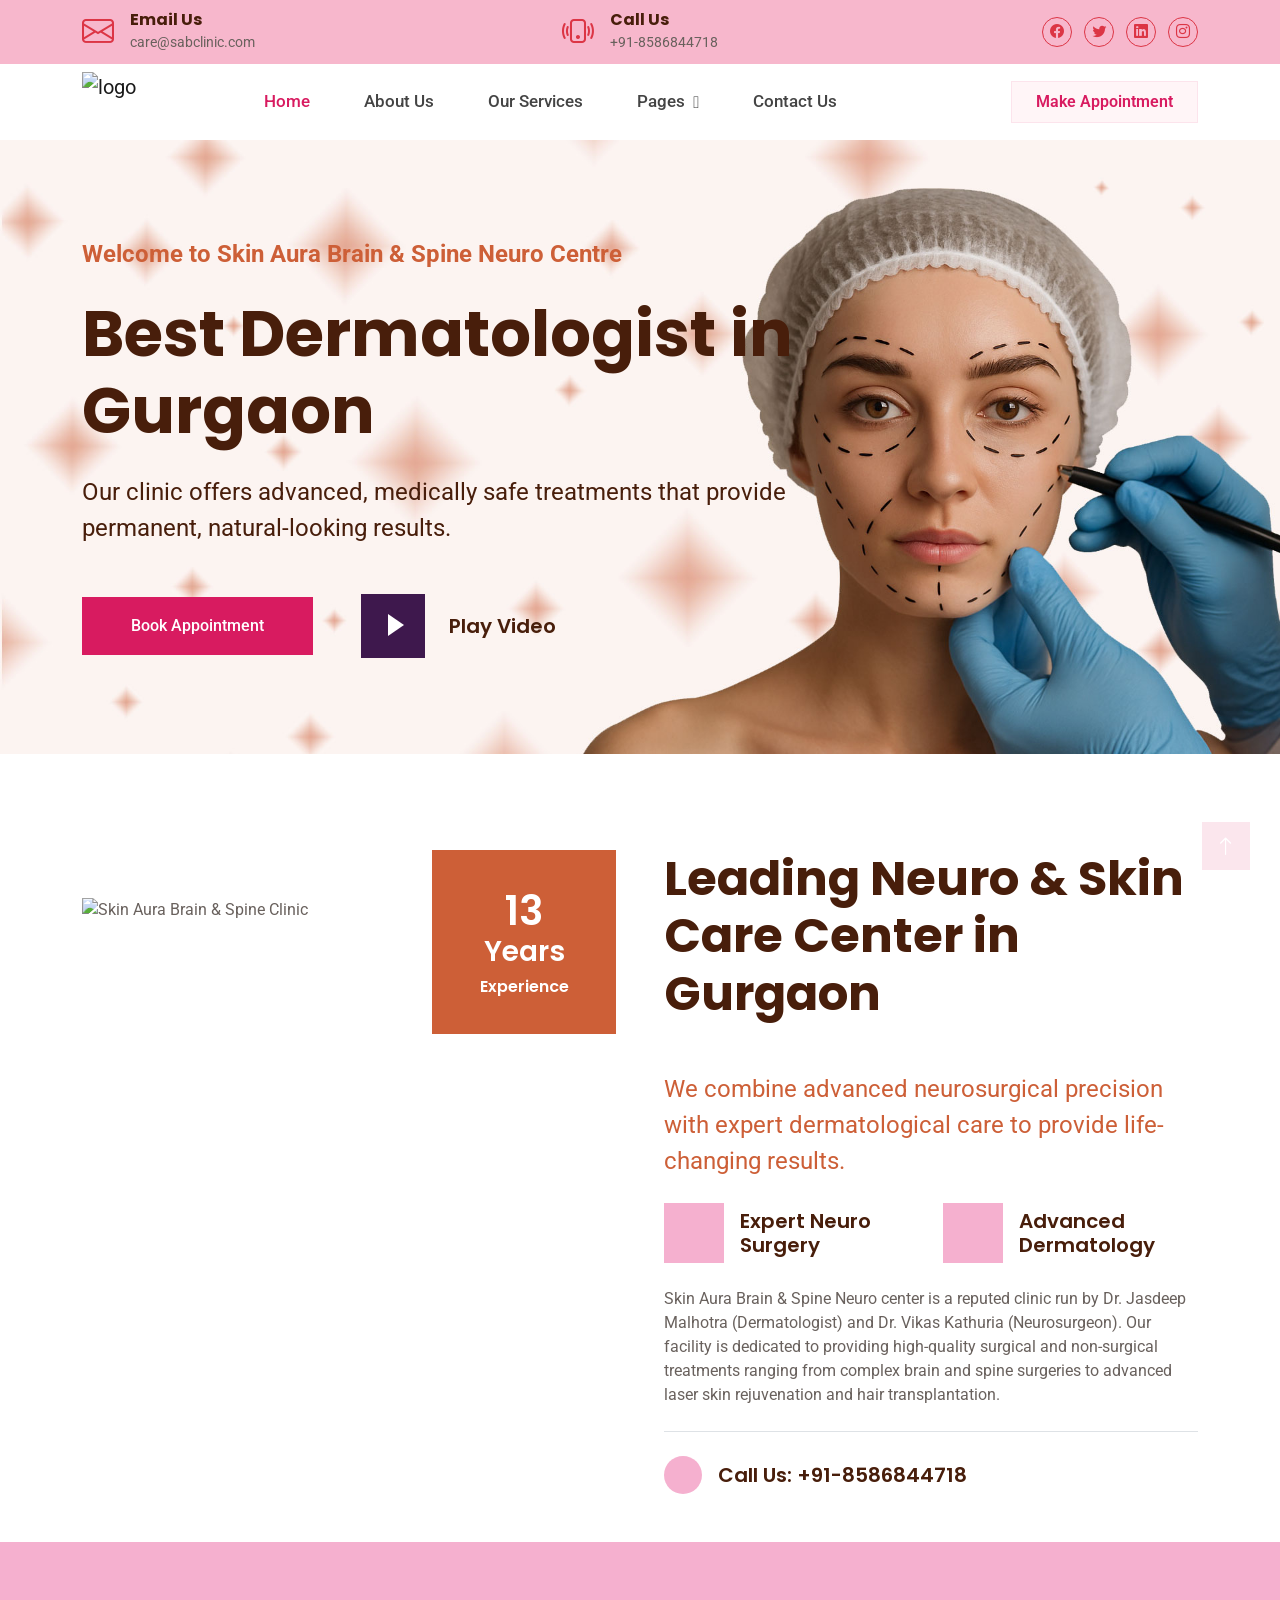
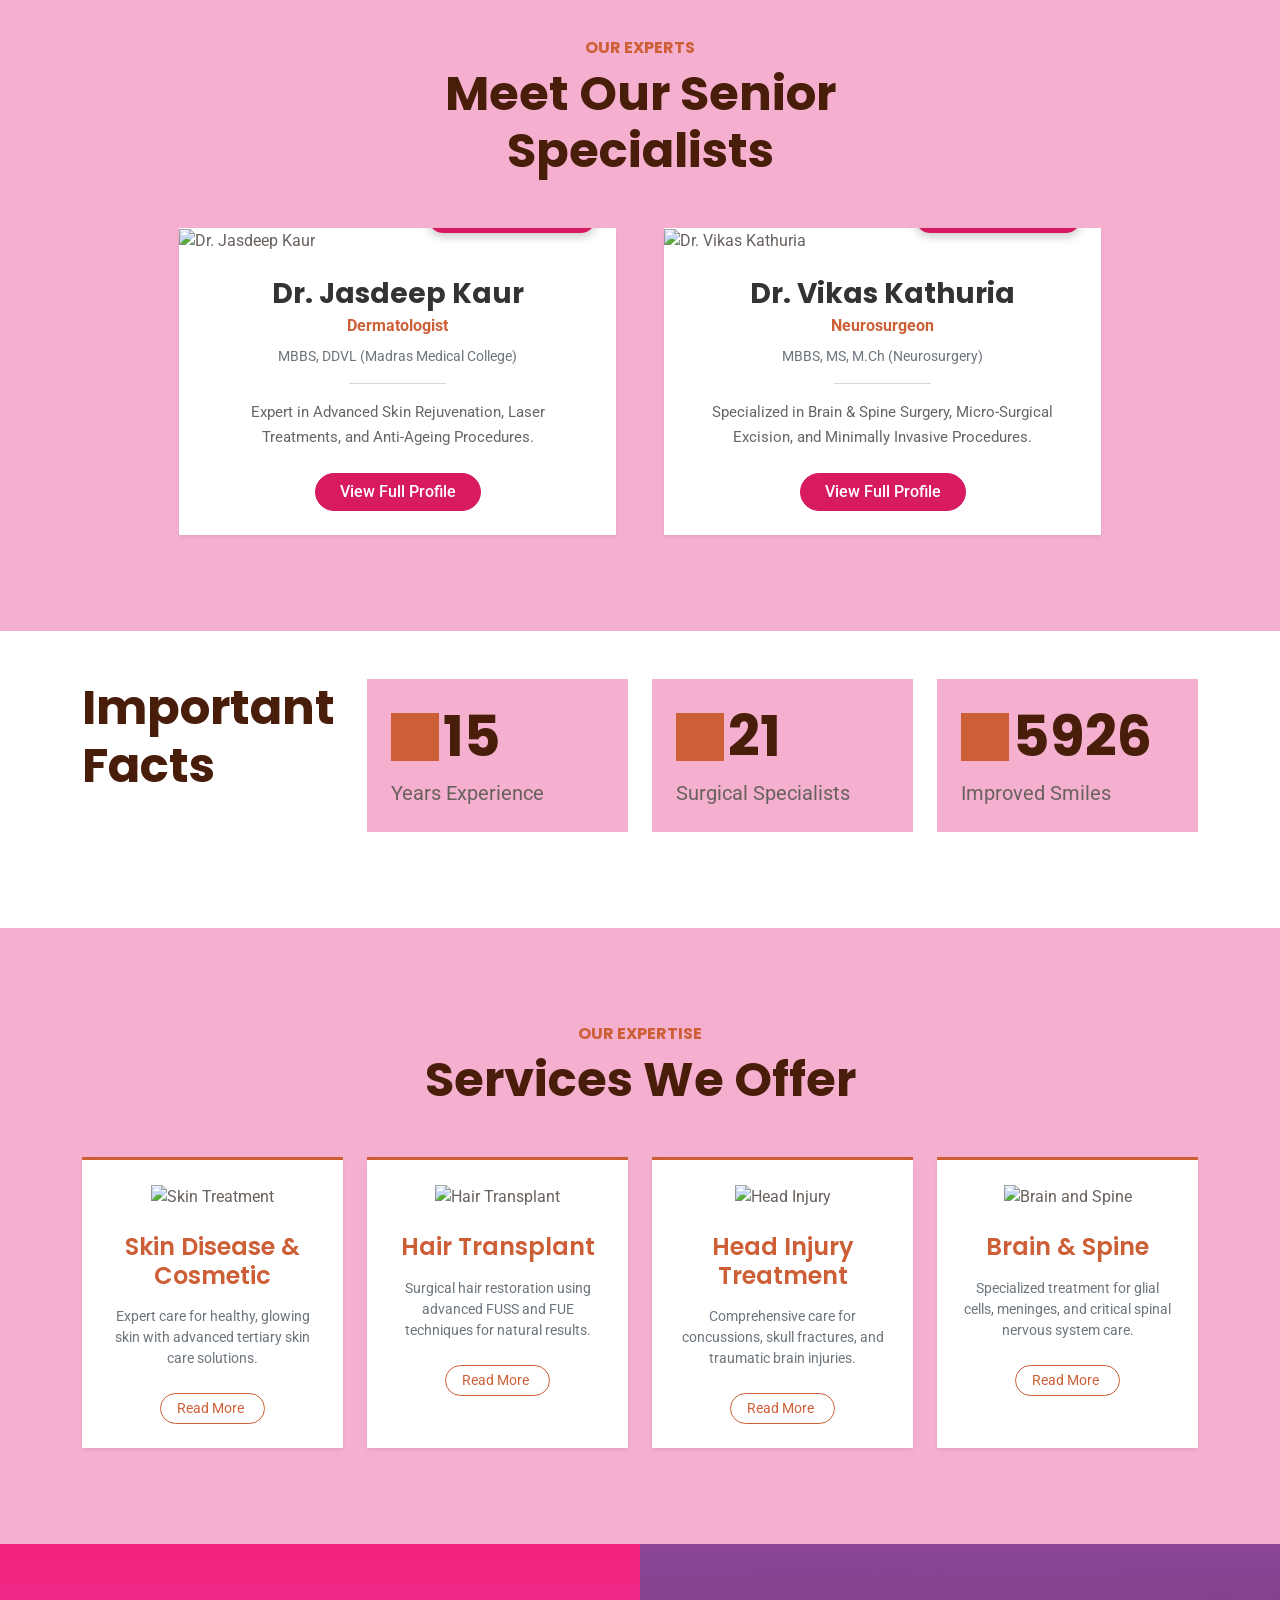
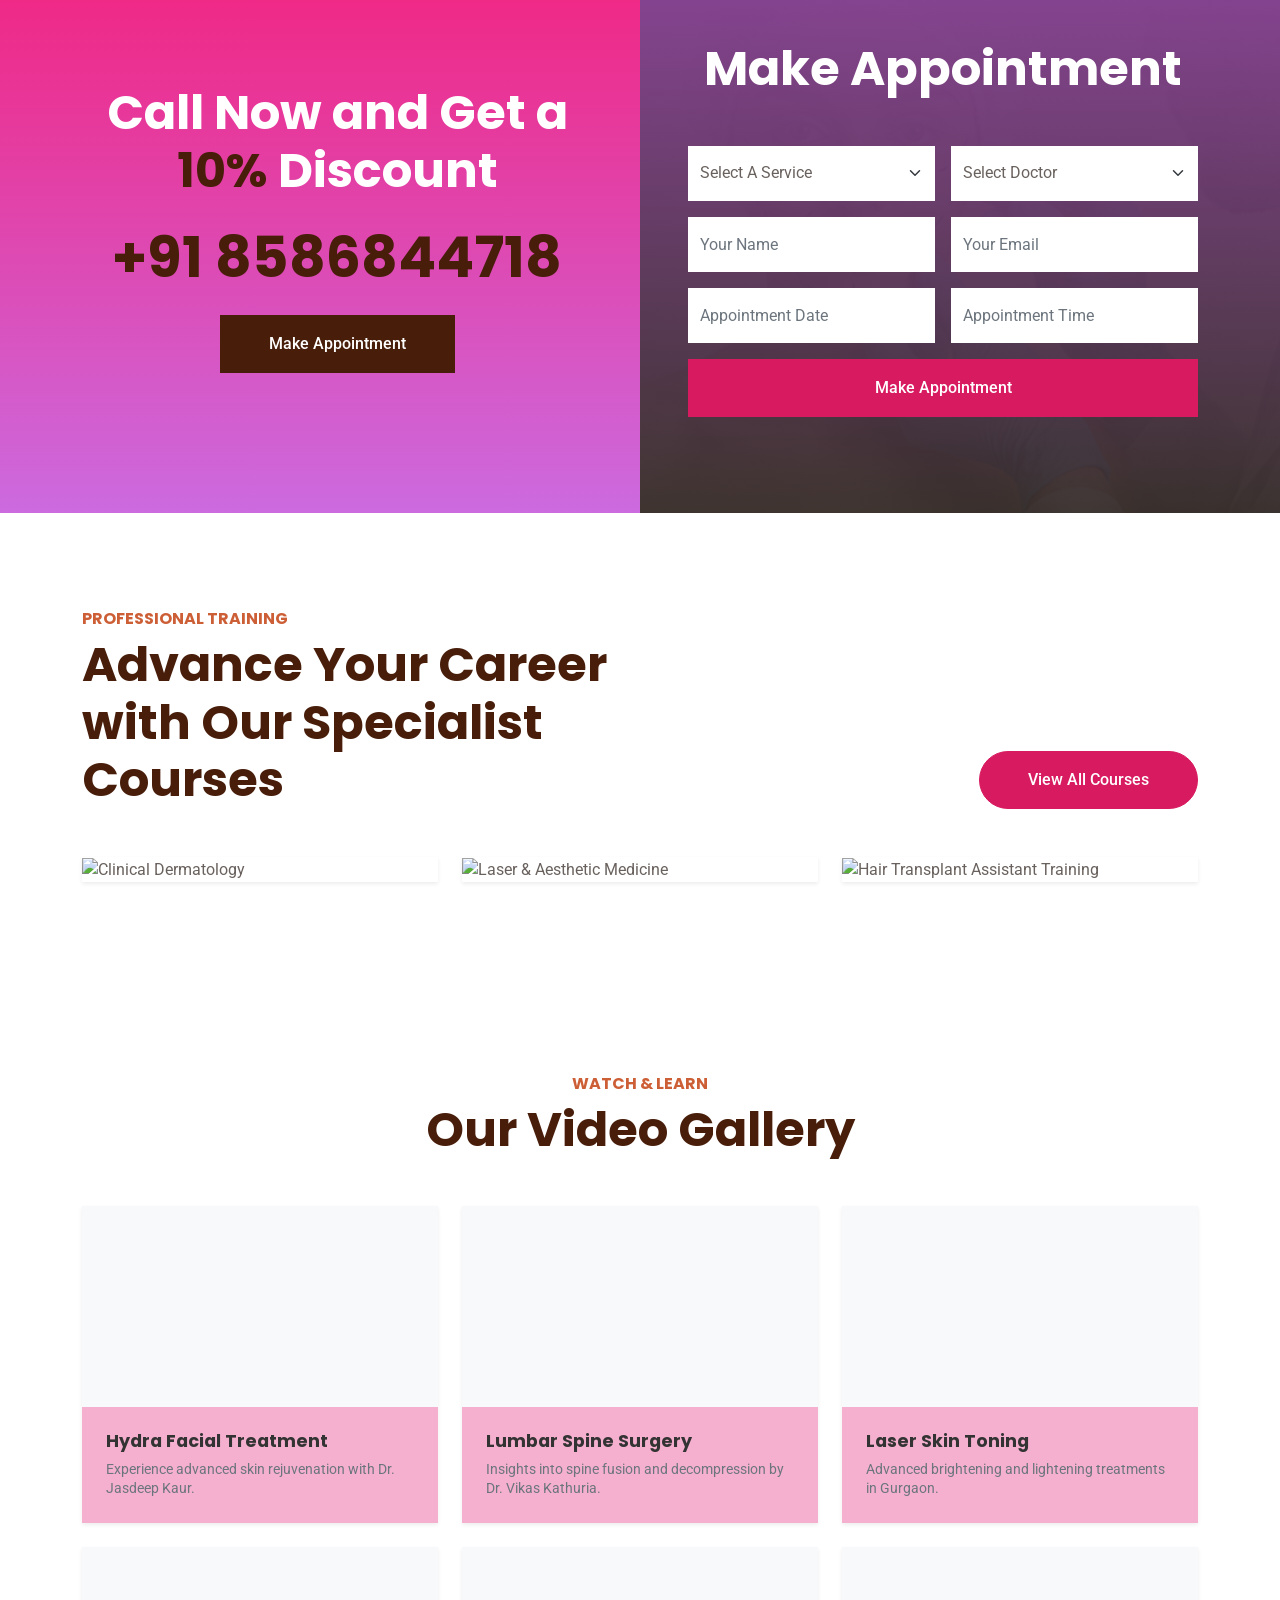
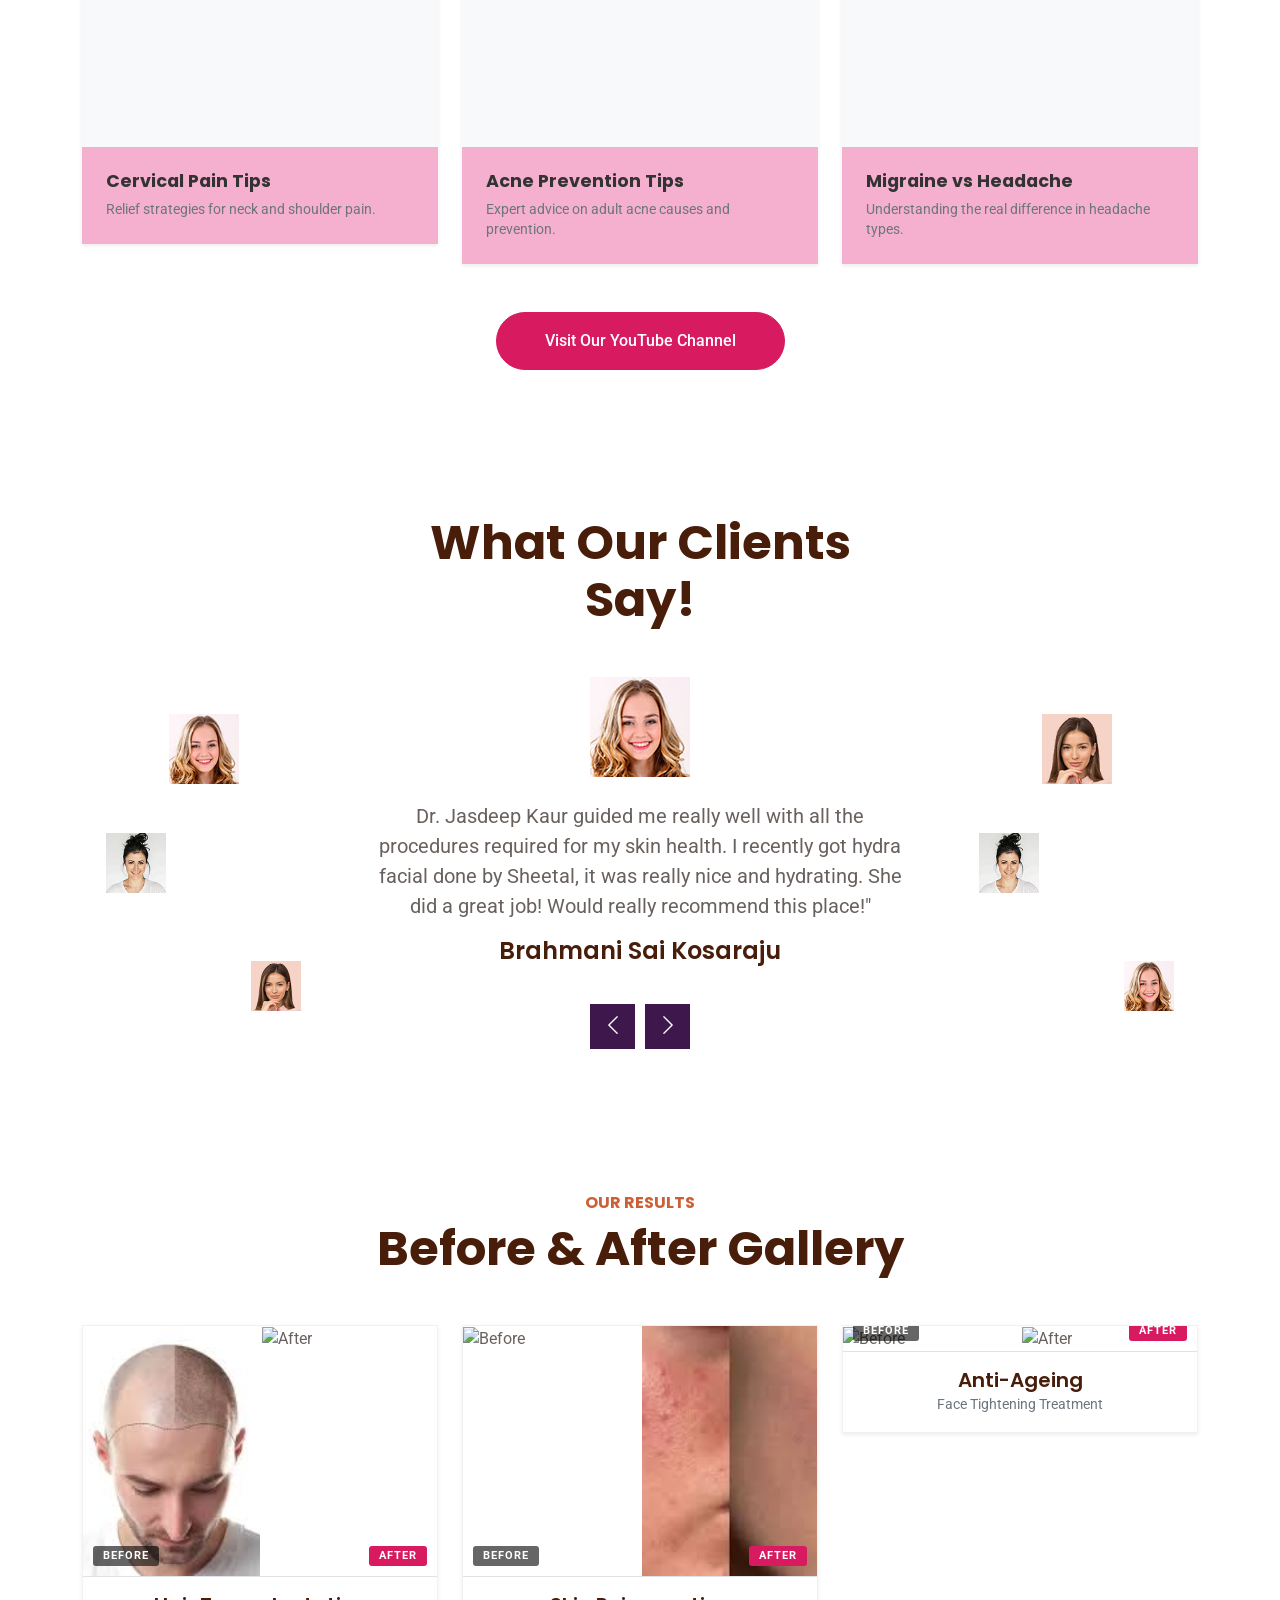
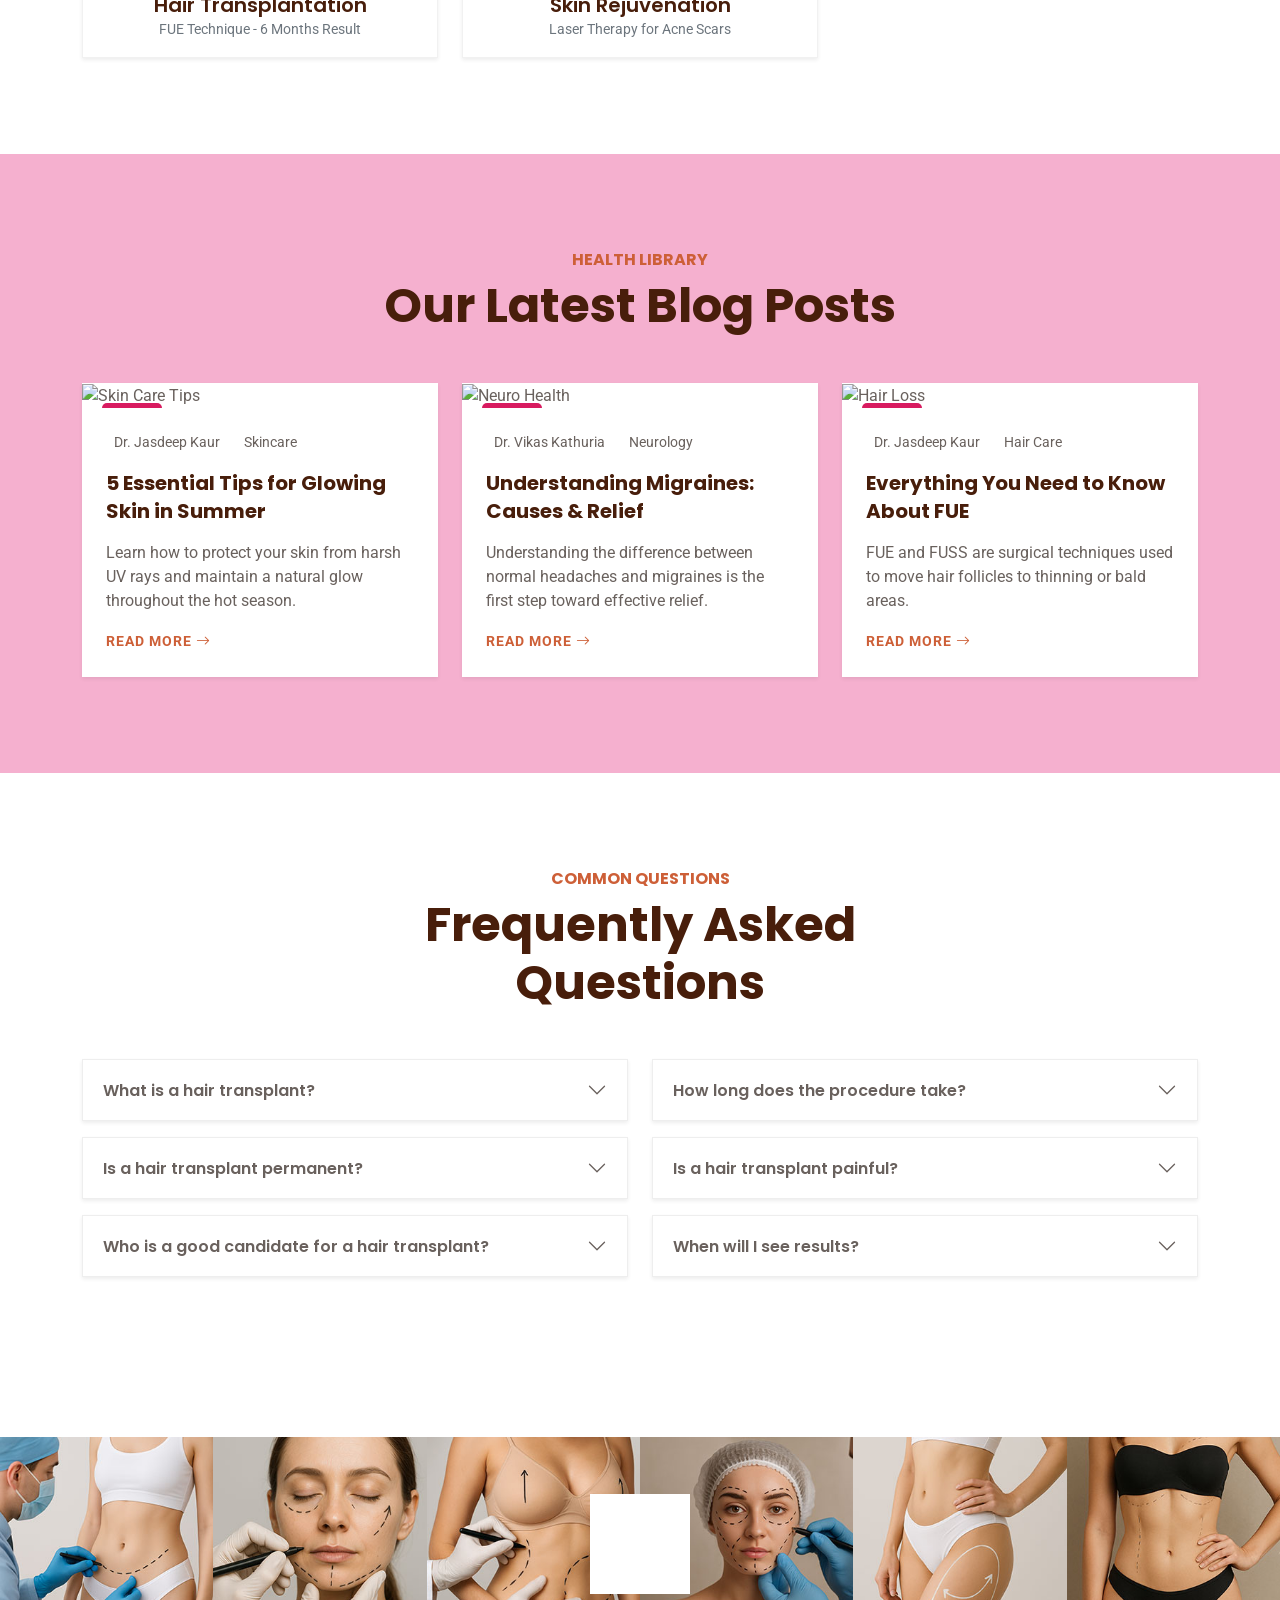
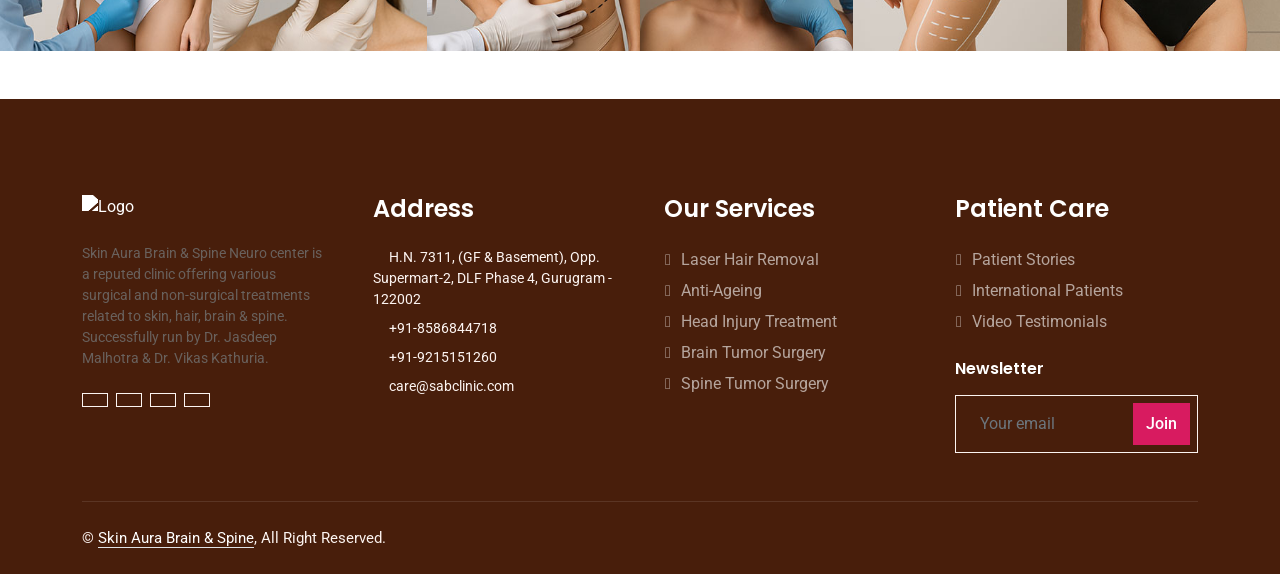
==== index.html @ f2120631 "for live the page" ====
<!DOCTYPE html>
<html lang="en">

<head>
    <meta charset="utf-8">
    <title>Skin Aura Brain & Spine Neuro Centre Gurgaon, India</title>
    <meta content="width=device-width, initial-scale=1.0" name="viewport">
    <meta content="" name="keywords">
    <meta content="" name="description">

    <!-- Favicon -->
    <link href="https://sabclinic.com/wp-content/uploads/2025/11/logo-cropped.webp" rel="icon">

    <!-- Google Web Fonts -->
    <link rel="preconnect" href="https://fonts.googleapis.com">
    <link rel="preconnect" href="https://fonts.gstatic.com" crossorigin>
    <link href="https://fonts.googleapis.com/css2?family=Roboto:wght@400;500&family=Poppins:wght@600;700&display=swap"
        rel="stylesheet">

    <!-- Icon Font Stylesheet -->
    <link href="https://cdnjs.cloudflare.com/ajax/libs/font-awesome/7.0.0/css/all.min.css" rel="stylesheet">
    <link href="https://cdn.jsdelivr.net/npm/bootstrap-icons@1.4.1/font/bootstrap-icons.css" rel="stylesheet">

    <!-- Libraries Stylesheet -->
    <link href="lib/animate/animate.min.css" rel="stylesheet">
    <link href="lib/owlcarousel/assets/owl.carousel.min.css" rel="stylesheet">
    <link href="lib/tempusdominus/css/tempusdominus-bootstrap-4.min.css" rel="stylesheet" />

    <!-- Customized Bootstrap Stylesheet -->
    <link href="css/bootstrap.min.css" rel="stylesheet">

    <!-- Template Stylesheet -->
    <link href="css/style.css" rel="stylesheet">
</head>

<body>
    <!-- Spinner Start -->
    <div id="spinner"
        class="show bg-white position-fixed translate-middle w-100 vh-100 top-50 start-50 d-flex align-items-center justify-content-center">
        <div class="spinner-grow text-primary" role="status"></div>
    </div>
    <!-- Spinner End -->


    <div class="container-fluid bg-pink d-none d-lg-block py-2">
        <div class="container">
            <div class="row align-items-center">
                <div class="col-lg-4">
                    <div class="d-flex align-items-center">
                        <i class="bi bi-envelope fs-2 text-danger me-3"></i>
                        <div>
                            <h6 class="mb-0 fw-bold text-dark">Email Us</h6>
                            <small class="text-secondary">care@sabclinic.com</small>
                        </div>
                    </div>
                </div>
                <div class="col-lg-4">
                    <div class="d-flex align-items-center justify-content-center">
                        <i class="bi bi-phone-vibrate fs-2 text-danger me-3"></i>
                        <div>
                            <h6 class="mb-0 fw-bold text-dark">Call Us</h6>
                            <small class="text-secondary">+91-8586844718</small>
                        </div>
                    </div>
                </div>
                <div class="col-lg-4 text-end">
                    <a class="btn btn-sm btn-outline-danger btn-sm-square rounded-circle me-2" href=""><i
                            class="bi bi-facebook"></i></a>
                    <a class="btn btn-sm btn-outline-danger btn-sm-square rounded-circle me-2" href=""><i
                            class="bi bi-twitter"></i></a>
                    <a class="btn btn-sm btn-outline-danger btn-sm-square rounded-circle me-2" href=""><i
                            class="bi bi-linkedin"></i></a>
                    <a class="btn btn-sm btn-outline-danger btn-sm-square rounded-circle" href=""><i
                            class="bi bi-instagram"></i></a>
                </div>
            </div>
        </div>
    </div>
    <nav class="navbar navbar-expand-lg bg-white navbar-light sticky-top p-0 shadow-sm">
        <div class="container">
            <a href="index.html" class="navbar-brand d-flex align-items-center">
                <img src="https://sabclinic.com/wp-content/uploads/2025/11/logo-cropped.webp" alt="logo"
                    style="height: 60px;">
            </a>
            <button type="button" class="navbar-toggler me-4" data-bs-toggle="collapse"
                data-bs-target="#navbarCollapse">
                <span class="navbar-toggler-icon"></span>
            </button>
            <div class="collapse navbar-collapse" id="navbarCollapse">
                <div class="navbar-nav mx-auto  rounded-pill px-4">
                    <a href="index.html" class="nav-item nav-link active">Home</a>
                    <a href="#" class="nav-item nav-link">About Us</a>
                    <a href="#" class="nav-item nav-link">Our Services</a>
                    <div class="nav-item dropdown">
                        <a href="#" class="nav-link dropdown-toggle" data-bs-toggle="dropdown">Pages</a>
                        <div class="dropdown-menu border-0 shadow-sm m-0">
                            <a href="#" class="dropdown-item">Appointment</a>
                            <a href="#" class="dropdown-item">Team Members</a>
                            <a href="#" class="dropdown-item">Testimonial</a>
                        </div>
                    </div>
                    <a href="#" class="nav-item nav-link">Contact Us</a>
                </div>
                <div class="ms-auto d-none d-lg-block">
                    <a href="#appoiment" class="btn btn-appointment px-4 py-2">Make Appointment</a>
                </div>
            </div>
        </div>
    </nav>


    <!-- Hero Start -->
    <div class="container-fluid bg-primary py-5 mb-5 hero-header wow fadeIn" data-wow-delay="0.1s">
        <div class="container py-5">
            <div class="row justify-content-start">
                <div class="col-lg-8 text-center text-lg-start">
                    <p class="fs-4 text-primary mb-4 fw-bold">Welcome to Skin Aura Brain & Spine Neuro Centre</p>
                    <h1 class="display-3 mb-4">Best Dermatologist in Gurgaon</h1>
                    <p class="fs-4 text-dark mb-4">
                        Our clinic offers advanced, medically safe treatments that provide permanent, natural-looking
                        results.
                    </p>
                    <div class="d-flex align-items-center justify-content-center justify-content-lg-start pt-4">
                        <a href="#appoiment" class="btn btn-primary py-3 px-5 me-5">Book Appointment</a>
                        <button type="button" class="btn-play" data-bs-toggle="modal"
                            data-src="https://www.youtube.com/embed/n1gAEp24Rls?si=iwega6Ve093V9LJr"
                            data-bs-target="#videoModal">
                            <span></span>
                        </button>
                        <h5 class="font-weight-normal text-dark m-0 ms-4 d-none d-sm-block">Play Video</h5>
                    </div>
                </div>
            </div>
        </div>
    </div>
    <!-- Hero End -->


    <!-- Video Modal Start -->
    <div class="modal fade" id="videoModal" tabindex="-1" aria-labelledby="exampleModalLabel" aria-hidden="true">
        <div class="modal-dialog">
            <div class="modal-content rounded-0">
                <div class="modal-header">
                    <h5 class="modal-title" id="exampleModalLabel">Youtube Video</h5>
                    <button type="button" class="btn-close" data-bs-dismiss="modal" aria-label="Close"></button>
                </div>
                <div class="modal-body">
                    <!-- 16:9 aspect ratio -->
                    <div class="ratio ratio-16x9">
                        <iframe class="embed-responsive-item" src="" id="video" allowfullscreen
                            allowscriptaccess="always" allow="autoplay"></iframe>
                    </div>
                </div>
            </div>
        </div>
    </div>
    <!-- Video Modal End -->


    <!-- About Start -->
    <div class="container-xxl py-5">
    <div class="container">
        <div class="row g-5">
            <div class="col-lg-6 wow fadeInUp" data-wow-delay="0.1s">
                <div class="position-relative overflow-hidden pt-5 h-100" style="min-height: 400px;">
                    <img class="position-absolute w-100 h-100" src="https://content.jdmagicbox.com/comp/gurgaon/l1/011pxx11.xx11.190405121255.q1l1/catalogue/skin-aura-brain-and-spine-neuro-centre-dlf-city-phase-4-gurgaon-dermatologists-5z66mee5yh.jpg" alt="Skin Aura Brain & Spine Clinic" style="object-fit: cover;">
                    <div class="position-absolute top-0 end-0 bg-white ps-3 pb-3" style="width: 200px; height: 200px;">
                        <div class="d-flex flex-column justify-content-center text-center bg-primary h-100 p-3">
                            <h1 class="text-white mb-0" data-toggle="counter-up">13</h1>
                            <h3 class="text-white">Years</h3>
                            <h6 class="text-white mb-0">Experience</h6>
                        </div>
                    </div>
                </div>
            </div>
            <div class="col-lg-6 wow fadeInUp" data-wow-delay="0.5s">
                <div class="h-100">
                    <h1 class="display-5 mb-5">Leading Neuro & Skin Care Center in Gurgaon</h1>
                    <p class="fs-4 text-primary mb-4">We combine advanced neurosurgical precision with expert dermatological care to provide life-changing results.</p>
                    <div class="row g-4 mb-4">
                        <div class="col-sm-6">
                            <div class="d-flex align-items-center">
                                <div class="flex-shrink-0 btn-lg-square bg-light text-primary me-3" style="width: 60px; height: 60px;">
                                    <i class="fa fa-brain fa-2x"></i>
                                </div>
                                <h5 class="mb-0">Expert Neuro Surgery</h5>
                            </div>
                        </div>
                        <div class="col-sm-6">
                            <div class="d-flex align-items-center">
                                <div class="flex-shrink-0 btn-lg-square bg-light text-primary me-3" style="width: 60px; height: 60px;">
                                    <i class="fa fa-user-md fa-2x"></i>
                                </div>
                                <h5 class="mb-0">Advanced Dermatology</h5>
                            </div>
                        </div>
                    </div>
                    <p class="mb-4">Skin Aura Brain & Spine Neuro center is a reputed clinic run by Dr. Jasdeep Malhotra (Dermatologist) and Dr. Vikas Kathuria (Neurosurgeon). Our facility is dedicated to providing high-quality surgical and non-surgical treatments ranging from complex brain and spine surgeries to advanced laser skin rejuvenation and hair transplantation.</p>
                    <div class="border-top mt-4 pt-4">
                        <div class="d-flex align-items-center">
                            <div class="btn-square bg-light text-primary rounded-circle me-3">
                                <i class="fa fa-phone-alt"></i>
                            </div>
                            <h5 class="mb-0">Call Us: +91-8586844718</h5>
                        </div>
                    </div>
                </div>
            </div>
        </div>
    </div>
</div>
    <!-- About End -->


    <!-- Team Start -->
    <div class="container-fluid py-5 bg-light">
        <div class="container py-5">
            <div class="text-center mx-auto mb-5 wow fadeInUp" data-wow-delay="0.1s" style="max-width: 600px;">
                <h6 class="text-primary text-uppercase fw-bold mb-2">Our Experts</h6>
                <h1 class="display-5 mb-4">Meet Our Senior Specialists</h1>
            </div>
            <div class="row g-5 justify-content-center">
                <div class="col-lg-5 wow fadeInUp" data-wow-delay="0.1s">
                    <div class="doctor-profile-card shadow-sm bg-white rounded-3 overflow-hidden">
                        <div class="row g-0">
                            <div class="col-md-12">
                                <div class="position-relative">
                                    <img class="img-fluid w-100"
                                        src="https://sabclinic.com/wp-content/uploads/2026/01/WhatsApp-Image-2026-01-07-at-16.52.53.jpeg"
                                        alt="Dr. Jasdeep Kaur">
                                    <div class="doctor-badge">13+ Years Experience</div>
                                </div>
                            </div>
                            <div class="col-md-12 p-4 text-center">
                                <h3 class="mb-1">Dr. Jasdeep Kaur</h3>
                                <p class="text-primary fw-bold mb-2">Dermatologist</p>
                                <p class="small text-muted mb-3">MBBS, DDVL (Madras Medical College)</p>
                                <hr class="mx-auto w-25">
                                <p class="card-text mb-4 px-3">Expert in Advanced Skin Rejuvenation, Laser Treatments,
                                    and Anti-Ageing Procedures.</p>
                                <a href="dr-jasdeep.html" class="btn btn-primary px-4 rounded-pill">View Full
                                    Profile</a>
                            </div>
                        </div>
                    </div>
                </div>

                <div class="col-lg-5 wow fadeInUp" data-wow-delay="0.3s">
                    <div class="doctor-profile-card shadow-sm bg-white rounded-3 overflow-hidden">
                        <div class="row g-0">
                            <div class="col-md-12">
                                <div class="position-relative">
                                    <img class="img-fluid w-100"
                                        src="https://sabclinic.com/wp-content/uploads/2026/01/Screenshot-2026-01-07-at-2.23.46-PM.png"
                                        alt="Dr. Vikas Kathuria">
                                    <div class="doctor-badge">Senior Neurosurgeon</div>
                                </div>
                            </div>
                            <div class="col-md-12 p-4 text-center">
                                <h3 class="mb-1">Dr. Vikas Kathuria</h3>
                                <p class="text-primary fw-bold mb-2">Neurosurgeon</p>
                                <p class="small text-muted mb-3">MBBS, MS, M.Ch (Neurosurgery)</p>
                                <hr class="mx-auto w-25">
                                <p class="card-text mb-4 px-3">Specialized in Brain & Spine Surgery, Micro-Surgical
                                    Excision, and Minimally Invasive Procedures.</p>
                                <a href="dr-vikas.html" class="btn btn-primary px-4 rounded-pill">View Full Profile</a>
                            </div>
                        </div>
                    </div>
                </div>
            </div>
        </div>
    </div>
    <!-- Team End -->


    <!-- Facts Start -->
    <div class="container-fluid py-5">
        <div class="container">
            <div class="row g-4">
                <div class="col-md-12 col-lg-3 wow fadeInUp" data-wow-delay="0.1s">
                    <h1 class="display-5 mb-4 mb-lg-0">Important Facts</h1>
                </div>
                <div class="col-md-4 col-lg-3 wow fadeInUp" data-wow-delay="0.3s">
                    <div class="bg-light h-100 p-4">
                        <div class="d-flex align-items-center mb-2">
                            <div class="flex-shrink-0 btn-lg-square bg-primary">
                                <i class="fa fa-calendar-alt text-white"></i>
                            </div>
                            <i class="fa fa-arrow-right text-primary ms-n1 me-2"></i>
                            <h1 class="display-4 mb-0" data-toggle="counter-up">25</h1>
                        </div>
                        <span class="fs-5">Years Experience</span>
                    </div>
                </div>
                <div class="col-md-4 col-lg-3 wow fadeInUp" data-wow-delay="0.5s">
                    <div class="bg-light h-100 p-4">
                        <div class="d-flex align-items-center mb-2">
                            <div class="flex-shrink-0 btn-lg-square bg-primary">
                                <i class="fa fa-user text-white"></i>
                            </div>
                            <i class="fa fa-arrow-right text-primary ms-n1 me-2"></i>
                            <h1 class="display-4 mb-0" data-toggle="counter-up">35</h1>
                        </div>
                        <span class="fs-5">Surgical Specialists</span>
                    </div>
                </div>
                <div class="col-md-4 col-lg-3 wow fadeInUp" data-wow-delay="0.7s">
                    <div class="bg-light h-100 p-4">
                        <div class="d-flex align-items-center mb-2">
                            <div class="flex-shrink-0 btn-lg-square bg-primary">
                                <i class="fa fa-users text-white"></i>
                            </div>
                            <i class="fa fa-arrow-right text-primary ms-n1 me-2"></i>
                            <h1 class="display-4 mb-0" data-toggle="counter-up">9876</h1>
                        </div>
                        <span class="fs-5">Improved Smiles</span>
                    </div>
                </div>
            </div>
        </div>
    </div>
    <!-- Facts End -->


    <!-- Service Start -->
    <div class="container-fluid bg-light py-5 mt-5">
        <div class="container py-5">
            <div class="text-center mx-auto mb-5 wow fadeInUp" data-wow-delay="0.1s" style="max-width: 700px;">
                <h6 class="text-primary text-uppercase fw-bold mb-2">Our Expertise</h6>
                <h1 class="display-5 mb-5">Services We Offer</h1>
            </div>
            <div class="row g-4">
                <div class="col-lg-3 col-md-6 wow fadeInUp" data-wow-delay="0.1s">
                    <div class="service-item bg-white h-100 shadow-sm border-top border-primary border-3">
                        <div class="p-4 text-center">
                            <div class="overflow-hidden mb-4 rounded">
                                <img class="img-fluid service-img w-100"
                                    src="https://media.istockphoto.com/id/1299275632/photo/before-and-after-healing-and-removing-spot-melasma-pigmentation-facial-treatment-problem-of.jpg?s=612x612&w=0&k=20&c=vKSJad_zI56pNMt3PIKzi0gBSinQjGXIE7a1aNU3y7E="
                                    alt="Skin Treatment">
                            </div>
                            <h4 class="mb-3 text-primary">Skin Disease & Cosmetic</h4>
                            <p class="small text-muted mb-4">Expert care for healthy, glowing skin with advanced
                                tertiary skin care solutions.</p>
                            <a class="btn btn-sm btn-outline-primary rounded-pill px-3" href="">Read More <i
                                    class="fa fa-arrow-right ms-1"></i></a>
                        </div>
                    </div>
                </div>

                <div class="col-lg-3 col-md-6 wow fadeInUp" data-wow-delay="0.3s">
                    <div class="service-item bg-white h-100 shadow-sm border-top border-primary border-3">
                        <div class="p-4 text-center">
                            <div class="overflow-hidden mb-4 rounded">
                                <img class="img-fluid service-img w-100"
                                    src="https://encrypted-tbn0.gstatic.com/images?q=tbn:ANd9GcSqJpf7uL5efpVa_jC0PV-793rZf0a5l1pobg&s"
                                    alt="Hair Transplant">
                            </div>
                            <h4 class="mb-3 text-primary">Hair Transplant</h4>
                            <p class="small text-muted mb-4">Surgical hair restoration using advanced FUSS and FUE
                                techniques for natural results.</p>
                            <a class="btn btn-sm btn-outline-primary rounded-pill px-3" href="">Read More <i
                                    class="fa fa-arrow-right ms-1"></i></a>
                        </div>
                    </div>
                </div>

                <div class="col-lg-3 col-md-6 wow fadeInUp" data-wow-delay="0.5s">
                    <div class="service-item bg-white h-100 shadow-sm border-top border-primary border-3">
                        <div class="p-4 text-center">
                            <div class="overflow-hidden mb-4 rounded">
                                <img class="img-fluid service-img w-100"
                                    src="https://sabclinic.com/wp-content/uploads/2025/10/service-4-removebg-preview.png"
                                    alt="Head Injury">
                            </div>
                            <h4 class="mb-3 text-primary">Head Injury Treatment</h4>
                            <p class="small text-muted mb-4">Comprehensive care for concussions, skull fractures, and
                                traumatic brain injuries.</p>
                            <a class="btn btn-sm btn-outline-primary rounded-pill px-3" href="">Read More <i
                                    class="fa fa-arrow-right ms-1"></i></a>
                        </div>
                    </div>
                </div>

                <div class="col-lg-3 col-md-6 wow fadeInUp" data-wow-delay="0.7s">
                    <div class="service-item bg-white h-100 shadow-sm border-top border-primary border-3">
                        <div class="p-4 text-center">
                            <div class="overflow-hidden mb-4 rounded">
                                <img class="img-fluid service-img w-100"
                                    src="https://sabclinic.com/wp-content/uploads/2025/10/service-3-removebg-preview.png"
                                    alt="Brain and Spine">
                            </div>
                            <h4 class="mb-3 text-primary">Brain & Spine</h4>
                            <p class="small text-muted mb-4">Specialized treatment for glial cells, meninges, and
                                critical spinal nervous system care.</p>
                            <a class="btn btn-sm btn-outline-primary rounded-pill px-3" href="">Read More <i
                                    class="fa fa-arrow-right ms-1"></i></a>
                        </div>
                    </div>
                </div>
            </div>
        </div>
    </div>
    <!-- Service End -->


    <!-- Appointment Start -->
    <div class="container-fluid overflow-hidden px-lg-0" id="appoiment">
        <div class="container appointment px-lg-0">
            <div class="row g-0">
                <div class="col-lg-6 appointment-text wow fadeIn" data-wow-delay="0.2s">
                    <div class="text-center h-100 px-5 ps-lg-0">
                        <h1 class="display-5 text-white mb-4">Call Now and Get a <span class="text-dark">10%</span>
                            Discount</h1>
                        <h1 class="display-4 mb-4">+91 8586844718</h1>
                        <a href="#" class="align-self-center btn btn-dark py-3 px-5">Make Appointment</a>
                    </div>
                </div>
                <div class="col-lg-6 appointment-form wow fadeIn" data-wow-delay="0.4s">
                    <div class="h-100 px-5 pe-lg-0 text-center wow fadeIn" data-wow-delay="0.6s">
                        <h1 class="display-5 text-white mb-5">Make Appointment</h1>
                        <form>
                            <div class="row g-3">
                                <div class="col-12 col-sm-6">
                                    <select class="form-select bg-white border-0" style="height: 55px;">
                                        <option selected>Select A Service</option>
                                        <option value="1">Skin Disease & Cosmetic</option>
                                        <option value="2">Hair Transplant</option>
                                        <option value="3">Head Injury Treatment</option>
                                        <option value="4">Brain & Spine</option>
                                    </select>
                                </div>
                                <div class="col-12 col-sm-6">
                                    <select class="form-select bg-white border-0" style="height: 55px;">
                                        <option selected>Select Doctor</option>
                                        <option value="1">Dr. Jasdeep Kaur</option>
                                        <option value="2">Dr. Vikas Kathuria</option>

                                    </select>
                                </div>
                                <div class="col-12 col-sm-6">
                                    <input type="text" class="form-control bg-white border-0" placeholder="Your Name"
                                        style="height: 55px;">
                                </div>
                                <div class="col-12 col-sm-6">
                                    <input type="email" class="form-control bg-white border-0" placeholder="Your Email"
                                        style="height: 55px;">
                                </div>
                                <div class="col-12 col-sm-6">
                                    <div class="date" id="date1" data-target-input="nearest">
                                        <input type="text" class="form-control bg-white border-0 datetimepicker-input"
                                            placeholder="Appointment Date" data-target="#date1"
                                            data-toggle="datetimepicker" style="height: 55px;">
                                    </div>
                                </div>
                                <div class="col-12 col-sm-6">
                                    <div class="time" id="time1" data-target-input="nearest">
                                        <input type="text" class="form-control bg-white border-0 datetimepicker-input"
                                            placeholder="Appointment Time" data-target="#time1"
                                            data-toggle="datetimepicker" style="height: 55px;">
                                    </div>
                                </div>
                                <div class="col-12">
                                    <button class="btn btn-primary w-100 py-3" type="submit">Make Appointment</button>
                                </div>
                            </div>
                        </form>
                    </div>
                </div>
            </div>
        </div>
    </div>
    <!-- Appointment End -->


    <!-- course -->

    <div class="container-fluid py-5 bg-white">
    <div class="container py-5">
        <div class="row align-items-end mb-5 wow fadeInUp" data-wow-delay="0.1s">
            <div class="col-lg-7">
                <h6 class="text-primary text-uppercase fw-bold mb-2">Professional Training</h6>
                <h1 class="display-5 mb-0">Advance Your Career with Our Specialist Courses</h1>
            </div>
            <div class="col-lg-5 text-lg-end">
                <a href="courses.html" class="btn btn-primary py-3 px-5 rounded-pill">View All Courses</a>
            </div>
        </div>
        <div class="row g-4">
            <div class="col-lg-4 col-md-6 wow fadeInUp" data-wow-delay="0.1s">
                <div class="course-item position-relative overflow-hidden rounded shadow-sm">
                    <img class="img-fluid" src="https://media.istockphoto.com/id/514880133/photo/dermatologist-examining-patient-for-signs-of-skin-cancer.jpg?s=612x612&w=0&k=20&c=8eOTKwhzQzmVE4zgmgr1Ham6Ge2L9GbLx_-szh_Cn5I=" alt="Clinical Dermatology">
                    <div class="course-overlay">
                        <div class="course-text p-4">
                            <h4 class="text-white mb-3">Clinical Dermatology</h4>
                            <p class="text-white-50">Master the diagnosis and treatment of various skin diseases under senior guidance.</p>
                            <div class="d-flex justify-content-between text-white border-top pt-3">
                                <span><i class="fa fa-clock me-2"></i>3 Months</span>
                                <span><i class="fa fa-certificate me-2"></i>Certified</span>
                            </div>
                            <a class="btn btn-light rounded-pill py-2 px-4 mt-3" href="">Enquire Now</a>
                        </div>
                    </div>
                </div>
            </div>

            <div class="col-lg-4 col-md-6 wow fadeInUp" data-wow-delay="0.3s">
                <div class="course-item position-relative overflow-hidden rounded shadow-sm">
                    <img class="img-fluid" src="https://encrypted-tbn0.gstatic.com/images?q=tbn:ANd9GcRFD8zNcpgxZVJrJffvx4pvN8qxzMcroC1m2Q&s" alt="Laser & Aesthetic Medicine">
                    <div class="course-overlay">
                        <div class="course-text p-4">
                            <h4 class="text-white mb-3">Laser & Aesthetics</h4>
                            <p class="text-white-50">Hands-on training in advanced laser technologies and cosmetic procedures.</p>
                            <div class="d-flex justify-content-between text-white border-top pt-3">
                                <span><i class="fa fa-clock me-2"></i>6 Weeks</span>
                                <span><i class="fa fa-certificate me-2"></i>Certified</span>
                            </div>
                            <a class="btn btn-light rounded-pill py-2 px-4 mt-3" href="">Enquire Now</a>
                        </div>
                    </div>
                </div>
            </div>

            <div class="col-lg-4 col-md-6 wow fadeInUp" data-wow-delay="0.5s">
                <div class="course-item position-relative overflow-hidden rounded shadow-sm">
                    <img class="img-fluid" src="https://encrypted-tbn0.gstatic.com/images?q=tbn:ANd9GcQnYtCEXaHHmAH2W_H32NX0M1fTTsqH4E-ekA&s" alt="Hair Transplant Assistant Training">
                    <div class="course-overlay">
                        <div class="course-text p-4">
                            <h4 class="text-white mb-3">Hair Transplant Assistant</h4>
                            <p class="text-white-50">Technical training in FUE and FUSS assistance and graft handling.</p>
                            <div class="d-flex justify-content-between text-white border-top pt-3">
                                <span><i class="fa fa-clock me-2"></i>2 Months</span>
                                <span><i class="fa fa-certificate me-2"></i>Certified</span>
                            </div>
                            <a class="btn btn-light rounded-pill py-2 px-4 mt-3" href="">Enquire Now</a>
                        </div>
                    </div>
                </div>
            </div>
        </div>
    </div>
</div>

    <!-- course end -->


    <!--  video gallery -->

    <div class="container-fluid py-5 bg-white">
    <div class="container py-5">
        <div class="text-center mx-auto mb-5 wow fadeInUp" data-wow-delay="0.1s" style="max-width: 600px;">
            <h6 class="text-primary text-uppercase fw-bold mb-2">Watch & Learn</h6>
            <h1 class="display-5 mb-4">Our Video Gallery</h1>
        </div>
        <div class="row g-4">
            <div class="col-lg-4 col-md-6 wow fadeInUp" data-wow-delay="0.1s">
                <div class="video-item position-relative rounded overflow-hidden shadow-sm">
                    <div class="ratio ratio-16x9">
                        <iframe src="https://www.youtube.com/embed/eZSsWjH84d8" title="Hydra Facial Treatment" allowfullscreen></iframe>
                    </div>
                    <div class="p-4 bg-light">
                        <h5 class="mb-2">Hydra Facial Treatment</h5>
                        <p class="small text-muted mb-0">Experience advanced skin rejuvenation with Dr. Jasdeep Kaur.</p>
                    </div>
                </div>
            </div>

            <div class="col-lg-4 col-md-6 wow fadeInUp" data-wow-delay="0.3s">
                <div class="video-item position-relative rounded overflow-hidden shadow-sm">
                    <div class="ratio ratio-16x9">
                        <iframe src="https://www.youtube.com/embed/f43vKN5c45c" title="Lumbar Spine Surgery" allowfullscreen></iframe>
                    </div>
                    <div class="p-4 bg-light">
                        <h5 class="mb-2">Lumbar Spine Surgery</h5>
                        <p class="small text-muted mb-0">Insights into spine fusion and decompression by Dr. Vikas Kathuria.</p>
                    </div>
                </div>
            </div>

            <div class="col-lg-4 col-md-6 wow fadeInUp" data-wow-delay="0.5s">
                <div class="video-item position-relative rounded overflow-hidden shadow-sm">
                    <div class="ratio ratio-16x9">
                        <iframe src="https://www.youtube.com/embed/KZVC32bTXlE" title="Laser Skin Toning" allowfullscreen></iframe>
                    </div>
                    <div class="p-4 bg-light">
                        <h5 class="mb-2">Laser Skin Toning</h5>
                        <p class="small text-muted mb-0">Advanced brightening and lightening treatments in Gurgaon.</p>
                    </div>
                </div>
            </div>

            <div class="col-lg-4 col-md-6 wow fadeInUp" data-wow-delay="0.1s">
                <div class="video-item position-relative rounded overflow-hidden shadow-sm">
                    <div class="ratio ratio-16x9">
                        <iframe src="https://www.youtube.com/embed/1Bak8TUESas" title="Cervical Pain Relief" allowfullscreen></iframe>
                    </div>
                    <div class="p-4 bg-light">
                        <h5 class="mb-2">Cervical Pain Tips</h5>
                        <p class="small text-muted mb-0">Relief strategies for neck and shoulder pain.</p>
                    </div>
                </div>
            </div>

            <div class="col-lg-4 col-md-6 wow fadeInUp" data-wow-delay="0.3s">
                <div class="video-item position-relative rounded overflow-hidden shadow-sm">
                    <div class="ratio ratio-16x9">
                        <iframe src="https://www.youtube.com/embed/StWXzDM1eBY" title="Acne Prevention" allowfullscreen></iframe>
                    </div>
                    <div class="p-4 bg-light">
                        <h5 class="mb-2">Acne Prevention Tips</h5>
                        <p class="small text-muted mb-0">Expert advice on adult acne causes and prevention.</p>
                    </div>
                </div>
            </div>

            <div class="col-lg-4 col-md-6 wow fadeInUp" data-wow-delay="0.5s">
                <div class="video-item position-relative rounded overflow-hidden shadow-sm">
                    <div class="ratio ratio-16x9">
                        <iframe src="https://www.youtube.com/embed/H1GLTSE6HAI" title="Migraine vs Headache" allowfullscreen></iframe>
                    </div>
                    <div class="p-4 bg-light">
                        <h5 class="mb-2">Migraine vs Headache</h5>
                        <p class="small text-muted mb-0">Understanding the real difference in headache types.</p>
                    </div>
                </div>
            </div>
        </div>
        <div class="text-center mt-5">
            <a href="https://www.youtube.com/@vikaskathu" target="_blank" class="btn btn-primary py-3 px-5 rounded-pill">Visit Our YouTube Channel</a>
        </div>
    </div>
</div>

    <!--  video gallery end -->


    <!-- Testimonial Start -->
    <div class="container-xxl py-5">
        <div class="container">
            <div class="text-center mx-auto wow fadeInUp" data-wow-delay="0.1s" style="max-width: 500px;">
                <h1 class="display-5 mb-5">What Our Clients Say!</h1>
            </div>
            <div class="row g-5">
                <div class="col-lg-3 d-none d-lg-block wow fadeIn" data-wow-delay="0.5s">
                    <div class="testimonial-left h-100">
                        <img class="img-fluid" src="img/testimonial-1.jpg" alt="">
                        <img class="img-fluid" src="img/testimonial-2.jpg" alt="">
                        <img class="img-fluid" src="img/testimonial-3.jpg" alt="">
                    </div>
                </div>
                <div class="col-lg-6 wow fadeInUp" data-wow-delay="0.3s">
                    <div class="owl-carousel testimonial-carousel">
                        <div class="testimonial-item text-center">
                            <img class="img-fluid rounded mx-auto mb-4" src="img/testimonial-1.jpg" alt="">
                            <p class="fs-5">Dr. Jasdeep Kaur guided me really well with all the procedures required for my skin health. I recently got hydra facial done by Sheetal, it was really nice and hydrating. She did a great job! Would really recommend this place!"


                            </p>
                            <h4>Brahmani Sai Kosaraju</h4>
                           
                        </div>
                        <div class="testimonial-item text-center">
                            <img class="img-fluid rounded mx-auto mb-4" src="img/testimonial-2.jpg" alt="">
                            <p class="fs-5">Dolores sed duo clita tempor justo dolor et stet lorem kasd labore dolore
                                lorem ipsum. At lorem lorem magna ut et, nonumy et labore et tempor diam tempor erat.
                            </p>
                            <h4>Olivia Smith</h4>
                           
                        </div>
                        <div class="testimonial-item text-center">
                            <img class="img-fluid rounded mx-auto mb-4" src="img/testimonial-3.jpg" alt="">
                            <p class="fs-5">Dolores sed duo clita tempor justo dolor et stet lorem kasd labore dolore
                                lorem ipsum. At lorem lorem magna ut et, nonumy et labore et tempor diam tempor erat.
                            </p>
                            <h4>Ava Brown</h4>
                           
                        </div>
                    </div>
                </div>
                <div class="col-lg-3 d-none d-lg-block wow fadeIn" data-wow-delay="0.5s">
                    <div class="testimonial-right h-100">
                        <img class="img-fluid" src="img/testimonial-1.jpg" alt="">
                        <img class="img-fluid" src="img/testimonial-2.jpg" alt="">
                        <img class="img-fluid" src="img/testimonial-3.jpg" alt="">
                    </div>
                </div>
            </div>
        </div>
    </div>
    <!-- Testimonial End -->


    <!--  before and after -->

    <div class="container-fluid py-5">
        <div class="container py-5">
            <div class="text-center mx-auto mb-5 wow fadeInUp" data-wow-delay="0.1s" style="max-width: 600px;">
                <h6 class="text-primary text-uppercase fw-bold mb-2">Our Results</h6>
                <h1 class="display-5 mb-4">Before & After Gallery</h1>
            </div>
            <div class="row g-4">
                <div class="col-lg-4 col-md-6 wow fadeInUp" data-wow-delay="0.1s">
                    <div class="gallery-item shadow-sm rounded overflow-hidden bg-white">
                        <div class="d-flex border-bottom">
                            <div class="w-50 position-relative">
                                <img class="img-fluid"
                                    src="[data-uri]"
                                    alt="Before">
                                <span class="gallery-label label-before">Before</span>
                            </div>
                            <div class="w-50 position-relative border-start border-white border-2">
                                <img class="img-fluid"
                                    src="https://media.gettyimages.com/id/2183161061/video/man-scalp-after-a-hair-transplant.jpg?s=640x640&k=20&c=0IjfRXJugtAmO5EEemPfBVCuKh4tsYaS7KUJs9bmxfw="
                                    alt="After">
                                <span class="gallery-label label-after">After</span>
                            </div>
                        </div>
                        <div class="p-3 text-center">
                            <h5 class="mb-0">Hair Transplantation</h5>
                            <small class="text-muted">FUE Technique - 6 Months Result</small>
                        </div>
                    </div>
                </div>

                <div class="col-lg-4 col-md-6 wow fadeInUp" data-wow-delay="0.3s">
                    <div class="gallery-item shadow-sm rounded overflow-hidden bg-white">
                        <div class="d-flex border-bottom">
                            <div class="w-50 position-relative">
                                <img class="img-fluid" src="https://sabclinic.com/wp-content/uploads/2025/12/3.jpg"
                                    alt="Before">
                                <span class="gallery-label label-before">Before</span>
                            </div>
                            <div class="w-50 position-relative border-start border-white border-2">
                                <img class="img-fluid"
                                    src="[data-uri]"
                                    alt="After">
                                <span class="gallery-label label-after">After</span>
                            </div>
                        </div>
                        <div class="p-3 text-center">
                            <h5 class="mb-0">Skin Rejuvenation</h5>
                            <small class="text-muted">Laser Therapy for Acne Scars</small>
                        </div>
                    </div>
                </div>

                <div class="col-lg-4 col-md-6 wow fadeInUp" data-wow-delay="0.5s">
                    <div class="gallery-item shadow-sm rounded overflow-hidden bg-white">
                        <div class="d-flex border-bottom">
                            <div class="w-50 position-relative">
                                <img class="img-fluid"
                                    src="https://sabclinic.com/wp-content/uploads/2025/11/scar-removal-treatment-gurgaon-1024x641-1.webp"
                                    alt="Before">
                                <span class="gallery-label label-before">Before</span>
                            </div>
                            <div class="w-50 position-relative border-start border-white border-2">
                                <img class="img-fluid"
                                    src="https://sabclinic.com/wp-content/uploads/2025/11/scar-removal-treatment-gurgaon-1024x641-1.webp"
                                    alt="After">
                                <span class="gallery-label label-after">After</span>
                            </div>
                        </div>
                        <div class="p-3 text-center">
                            <h5 class="mb-0">Anti-Ageing</h5>
                            <small class="text-muted">Face Tightening Treatment</small>
                        </div>
                    </div>
                </div>
            </div>
        </div>
    </div>


    <!-- before and after -->



    <!--  blog section -->

    <div class="container-fluid py-5 bg-light">
    <div class="container py-5">
        <div class="text-center mx-auto mb-5 wow fadeInUp" data-wow-delay="0.1s" style="max-width: 600px;">
            <h6 class="text-primary text-uppercase fw-bold mb-2">Health Library</h6>
            <h1 class="display-5 mb-4">Our Latest Blog Posts</h1>
        </div>
        <div class="row g-4">
            <div class="col-lg-4 col-md-6 wow fadeInUp" data-wow-delay="0.1s">
                <div class="blog-item bg-white rounded overflow-hidden shadow-sm h-100">
                    <div class="position-relative overflow-hidden">
                        <img class="img-fluid w-100" src="https://encrypted-tbn0.gstatic.com/images?q=tbn:ANd9GcRFD8zNcpgxZVJrJffvx4pvN8qxzMcroC1m2Q&s" alt="Skin Care Tips">
                        <div class="blog-date">
                            <h6 class="text-white mb-0">25 Feb</h6>
                        </div>
                    </div>
                    <div class="p-4">
                        <div class="d-flex mb-3">
                            <small class="me-3"><i class="far fa-user text-primary me-2"></i>Dr. Jasdeep Kaur</small>
                            <small><i class="far fa-folder text-primary me-2"></i>Skincare</small>
                        </div>
                        <h4 class="mb-3">5 Essential Tips for Glowing Skin in Summer</h4>
                        <p>Learn how to protect your skin from harsh UV rays and maintain a natural glow throughout the hot season.</p>
                        <a class="text-uppercase fw-bold text-primary" href="">Read More <i class="bi bi-arrow-right"></i></a>
                    </div>
                </div>
            </div>

            <div class="col-lg-4 col-md-6 wow fadeInUp" data-wow-delay="0.3s">
                <div class="blog-item bg-white rounded overflow-hidden shadow-sm h-100">
                    <div class="position-relative overflow-hidden">
                        <img class="img-fluid w-100" src="https://encrypted-tbn0.gstatic.com/images?q=tbn:ANd9GcRIxS1o9o_nFBKs7v8F9zn2ga-YeQL2t-TlFQ&s" alt="Neuro Health">
                        <div class="blog-date">
                            <h6 class="text-white mb-0">15 Feb</h6>
                        </div>
                    </div>
                    <div class="p-4">
                        <div class="d-flex mb-3">
                            <small class="me-3"><i class="far fa-user text-primary me-2"></i>Dr. Vikas Kathuria</small>
                            <small><i class="far fa-folder text-primary me-2"></i>Neurology</small>
                        </div>
                        <h4 class="mb-3">Understanding Migraines: Causes & Relief</h4>
                        <p>Understanding the difference between normal headaches and migraines is the first step toward effective relief.</p>
                        <a class="text-uppercase fw-bold text-primary" href="">Read More <i class="bi bi-arrow-right"></i></a>
                    </div>
                </div>
            </div>

            <div class="col-lg-4 col-md-6 wow fadeInUp" data-wow-delay="0.5s">
                <div class="blog-item bg-white rounded overflow-hidden shadow-sm h-100">
                    <div class="position-relative overflow-hidden">
                        <img class="img-fluid w-100" src="https://encrypted-tbn0.gstatic.com/images?q=tbn:ANd9GcQnnmaD_Cm4wrElUKMZG4bO7WiMc0FIHbU3UQ&s" alt="Hair Loss">
                        <div class="blog-date">
                            <h6 class="text-white mb-0">05 Feb</h6>
                        </div>
                    </div>
                    <div class="p-4">
                        <div class="d-flex mb-3">
                            <small class="me-3"><i class="far fa-user text-primary me-2"></i>Dr. Jasdeep Kaur</small>
                            <small><i class="far fa-folder text-primary me-2"></i>Hair Care</small>
                        </div>
                        <h4 class="mb-3">Everything You Need to Know About FUE</h4>
                        <p>FUE and FUSS are surgical techniques used to move hair follicles to thinning or bald areas.</p>
                        <a class="text-uppercase fw-bold text-primary" href="">Read More <i class="bi bi-arrow-right"></i></a>
                    </div>
                </div>
            </div>
        </div>
    </div>
</div>

    <!--  blog  end -->


    <!--  faq  -->

    <div class="container-fluid py-5">
        <div class="container py-5">
            <div class="text-center mx-auto mb-5 wow fadeInUp" data-wow-delay="0.1s" style="max-width: 600px;">
                <h6 class="text-primary text-uppercase fw-bold mb-2">Common Questions</h6>
                <h1 class="display-5 mb-4">Frequently Asked Questions</h1>
            </div>
            <div class="row">
                <div class="col-lg-6 wow fadeInUp" data-wow-delay="0.1s">
                    <div class="accordion" id="faqAccordionLeft">
                        <div class="accordion-item mb-3 border-0 shadow-sm">
                            <h2 class="accordion-header" id="headingOne">
                                <button class="accordion-button collapsed rounded" type="button"
                                    data-bs-toggle="collapse" data-bs-target="#collapseOne">
                                    What is a hair transplant?
                                </button>
                            </h2>
                            <div id="collapseOne" class="accordion-collapse collapse"
                                data-bs-parent="#faqAccordionLeft">
                                <div class="accordion-body">
                                    A hair transplant is a surgical procedure that involves moving hair follicles from a
                                    "donor site" (usually the back or sides of the head) to a "recipient site"
                                    experiencing thinning or baldness.
                                </div>
                            </div>
                        </div>
                        <div class="accordion-item mb-3 border-0 shadow-sm">
                            <h2 class="accordion-header" id="headingTwo">
                                <button class="accordion-button collapsed rounded" type="button"
                                    data-bs-toggle="collapse" data-bs-target="#collapseTwo">
                                    Is a hair transplant permanent?
                                </button>
                            </h2>
                            <div id="collapseTwo" class="accordion-collapse collapse"
                                data-bs-parent="#faqAccordionLeft">
                                <div class="accordion-body">
                                    Yes, hair transplants are generally considered permanent because the transplanted
                                    follicles are resistant to the hormones that cause hair loss.
                                </div>
                            </div>
                        </div>
                        <div class="accordion-item mb-3 border-0 shadow-sm">
                            <h2 class="accordion-header" id="headingThree">
                                <button class="accordion-button collapsed rounded" type="button"
                                    data-bs-toggle="collapse" data-bs-target="#collapseThree">
                                    Who is a good candidate for a hair transplant?
                                </button>
                            </h2>
                            <div id="collapseThree" class="accordion-collapse collapse"
                                data-bs-parent="#faqAccordionLeft">
                                <div class="accordion-body">
                                    A good candidate is someone experiencing permanent hair loss with stable patterns
                                    and sufficient donor hair. They should be in good overall health and have realistic
                                    expectations. A consultation is essential to determine suitability based on hair
                                    type and scalp condition.
                                </div>
                            </div>
                        </div>
                    </div>
                </div>

                <div class="col-lg-6 wow fadeInUp" data-wow-delay="0.3s">
                    <div class="accordion" id="faqAccordionRight">
                        <div class="accordion-item mb-3 border-0 shadow-sm">
                            <h2 class="accordion-header" id="headingFour">
                                <button class="accordion-button collapsed rounded" type="button"
                                    data-bs-toggle="collapse" data-bs-target="#collapseFour">
                                    How long does the procedure take?
                                </button>
                            </h2>
                            <div id="collapseFour" class="accordion-collapse collapse"
                                data-bs-parent="#faqAccordionRight">
                                <div class="accordion-body">
                                    Depending on the number of grafts required, the procedure typically takes between 4
                                    to 8 hours.
                                </div>
                            </div>
                        </div>
                        <div class="accordion-item mb-3 border-0 shadow-sm">
                            <h2 class="accordion-header" id="headingFive">
                                <button class="accordion-button collapsed rounded" type="button"
                                    data-bs-toggle="collapse" data-bs-target="#collapseFive">
                                    Is a hair transplant painful?
                                </button>
                            </h2>
                            <div id="collapseFive" class="accordion-collapse collapse"
                                data-bs-parent="#faqAccordionRight">
                                <div class="accordion-body">
                                    The procedure is performed under local anesthesia, so you won't feel pain during the
                                    surgery. Some mild discomfort or tightness may be felt during recovery.
                                </div>
                            </div>
                        </div>
                        <div class="accordion-item mb-3 border-0 shadow-sm">
                            <h2 class="accordion-header" id="headingSix">
                                <button class="accordion-button collapsed rounded" type="button"
                                    data-bs-toggle="collapse" data-bs-target="#collapseSix">
                                    When will I see results?
                                </button>
                            </h2>
                            <div id="collapseSix" class="accordion-collapse collapse"
                                data-bs-parent="#faqAccordionRight">
                                <div class="accordion-body">
                                    Most patients see significant hair growth between 6 to 9 months after the procedure,
                                    with full results visible after 12 months.
                                </div>
                            </div>
                        </div>
                    </div>
                </div>
            </div>
        </div>
    </div>
    <!-- faw end -->




    <!-- Instagram Start -->
    <div class="container-fluid position-relative instagram p-0 mt-5">
        <a href=""
            class="d-flex align-items-center justify-content-center position-absolute top-50 start-50 translate-middle bg-white"
            style="width: 100px; height: 100px; z-index: 1;">
            <i class="fab fa-instagram fa-2x text-primary"></i>
        </a>
        <div class="row g-0">
            <div class="col-4 col-md-2 wow fadeIn" data-wow-delay="0.1s">
                <img class="img-fluid w-100" src="img/instagram-1.jpg" alt="">
            </div>
            <div class="col-4 col-md-2 wow fadeIn" data-wow-delay="0.2s">
                <img class="img-fluid w-100" src="img/instagram-2.jpg" alt="">
            </div>
            <div class="col-4 col-md-2 wow fadeIn" data-wow-delay="0.3s">
                <img class="img-fluid w-100" src="img/instagram-3.jpg" alt="">
            </div>
            <div class="col-4 col-md-2 wow fadeIn" data-wow-delay="0.4s">
                <img class="img-fluid w-100" src="img/instagram-4.jpg" alt="">
            </div>
            <div class="col-4 col-md-2 wow fadeIn" data-wow-delay="0.5s">
                <img class="img-fluid w-100" src="img/instagram-5.jpg" alt="">
            </div>
            <div class="col-4 col-md-2 wow fadeIn" data-wow-delay="0.6s">
                <img class="img-fluid w-100" src="img/instagram-6.jpg" alt="">
            </div>
        </div>
    </div>
    <!-- Instagram End -->


    <!-- Footer Start -->
    <div class="container-fluid bg-dark text-light footer pt-5 mt-5 wow fadeIn" data-wow-delay="0.1s">
        <div class="container py-5">
            <div class="row g-5">
                <div class="col-lg-3 col-md-6">
                    <img src="https://sabclinic.com/wp-content/uploads/2025/11/logo-cropped.webp" alt="Logo"
                        class="mb-4" style="height: 50px; filter: brightness(0) invert(1);">
                    <p class="small text-secondary">Skin Aura Brain & Spine Neuro center is a reputed clinic offering
                        various surgical and non-surgical treatments related to skin, hair, brain & spine. Successfully
                        run by Dr. Jasdeep Malhotra & Dr. Vikas Kathuria.</p>
                    <div class="d-flex pt-2">
                        <a class="btn btn-outline-light btn-social me-2" href=""><i class="fab fa-facebook-f"></i></a>
                        <a class="btn btn-outline-light btn-social me-2" href=""><i class="fab fa-instagram"></i></a>
                        <a class="btn btn-outline-light btn-social me-2" href=""><i class="fab fa-linkedin-in"></i></a>
                        <a class="btn btn-outline-light btn-social me-0" href=""><i class="fab fa-youtube"></i></a>
                    </div>
                </div>
                <div class="col-lg-3 col-md-6">
                    <h4 class="text-white mb-4">Address</h4>
                    <p class="mb-2 small"><i class="fa fa-map-marker-alt me-3"></i>H.N. 7311, (GF & Basement), Opp.
                        Supermart-2, DLF Phase 4, Gurugram - 122002</p>
                    <p class="mb-2 small"><i class="fa fa-phone-alt me-3"></i>+91-8586844718</p>
                    <p class="mb-2 small"><i class="fa fa-phone-alt me-3"></i>+91-9215151260</p>
                    <p class="mb-2 small"><i class="fa fa-envelope me-3"></i>care@sabclinic.com</p>
                </div>
                <div class="col-lg-3 col-md-6">
                    <h4 class="text-white mb-4">Our Services</h4>
                    <a class="btn btn-link" href="">Laser Hair Removal</a>
                    <a class="btn btn-link" href="">Anti-Ageing</a>
                    <a class="btn btn-link" href="">Head Injury Treatment</a>
                    <a class="btn btn-link" href="">Brain Tumor Surgery</a>
                    <a class="btn btn-link" href="">Spine Tumor Surgery</a>
                </div>
                <div class="col-lg-3 col-md-6">
                    <h4 class="text-white mb-4">Patient Care</h4>
                    <a class="btn btn-link" href="">Patient Stories</a>
                    <a class="btn btn-link" href="">International Patients</a>
                    <a class="btn btn-link" href="">Video Testimonials</a>
                    <div class="mt-4">
                        <h6 class="text-white mb-3">Newsletter</h6>
                        <div class="position-relative w-100">
                            <input class="form-control bg-transparent border-light w-100 py-3 ps-4 pe-5" type="text"
                                placeholder="Your email">
                            <button type="button"
                                class="btn btn-primary py-2 position-absolute top-0 end-0 mt-2 me-2">Join</button>
                        </div>
                    </div>
                </div>
            </div>
        </div>
        <div class="container">
            <div class="copyright">
                <div class="row">
                    <div class="col-md-6 text-center text-md-start mb-3 mb-md-0">
                        &copy; <a class="border-bottom text-white" href="#">Skin Aura Brain & Spine</a>, All Right
                        Reserved.
                    </div>
                </div>
            </div>
        </div>
    </div>
    <!-- Footer End -->


    <!-- Back to Top -->
    <a href="#" class="btn btn-lg btn-primary btn-lg-square back-to-top"><i class="bi bi-arrow-up"></i></a>


    <!-- JavaScript Libraries -->
    <script src="https://code.jquery.com/jquery-3.4.1.min.js"></script>
    <script src="https://cdn.jsdelivr.net/npm/bootstrap@5.0.0/dist/js/bootstrap.bundle.min.js"></script>
    <script src="lib/wow/wow.min.js"></script>
    <script src="lib/easing/easing.min.js"></script>
    <script src="lib/waypoints/waypoints.min.js"></script>
    <script src="lib/owlcarousel/owl.carousel.min.js"></script>
    <script src="lib/counterup/counterup.min.js"></script>
    <script src="lib/tempusdominus/js/moment.min.js"></script>
    <script src="lib/tempusdominus/js/moment-timezone.min.js"></script>
    <script src="lib/tempusdominus/js/tempusdominus-bootstrap-4.min.js"></script>

    <!-- Template Javascript -->
    <script src="js/main.js"></script>
</body>

</html>
---- css/style.css ----
/********** Template CSS **********/
.back-to-top {
    position: fixed;
    display: none;
    right: 30px;
    bottom: 30px;
    z-index: 99;
}


/*** Spinner ***/
#spinner {
    opacity: 0;
    visibility: hidden;
    transition: opacity .5s ease-out, visibility 0s linear .5s;
    z-index: 99999;
}

#spinner.show {
    transition: opacity .5s ease-out, visibility 0s linear 0s;
    visibility: visible;
    opacity: 1;
}


/*** Button ***/
.btn {
    transition: .5s;
}

.btn.btn-primary,
.btn.btn-outline-primary:hover,
.btn.btn-dark,
.btn.btn-outline-dark:hover {
    color: var(--bs-white);
    font-weight: 500;
}

.btn.btn-primary:hover {
    background: var(--bs-dark);
    border-color: var(--bs-dark);
}

.btn.btn-dark:hover {
    background: var(--bs-primary);
    border-color: var(--bs-primary);
}

.btn-square {
    width: 38px;
    height: 38px;
}

.btn-sm-square {
    width: 32px;
    height: 32px;
}

.btn-lg-square {
    width: 48px;
    height: 48px;
}

.btn-square,
.btn-sm-square,
.btn-lg-square {
    padding: 0;
    display: flex;
    align-items: center;
    justify-content: center;
    font-weight: normal;
}


/*** Navbar ***/
.navbar.sticky-top {
    top: -100px;
    transition: .5s;
}

.navbar .navbar-brand img {
    max-height: 60px;
}

.navbar .navbar-nav .nav-link {
    margin: 0 12px;
    padding: 10px 0;
    color: var(--bs-secondery);
    font-size: 17px;
    font-weight: 500;
    outline: none;
}

.navbar .navbar-nav .nav-link:hover,
.navbar .navbar-nav .nav-link.active {
    color: var(--bs-primary);
}

.navbar .navbar-nav .dropdown-item:hover,
.navbar .navbar-nav .dropdown-item.active {
    background: var(--bs-primary);
}

.navbar .dropdown-toggle::after {
    border: none;
    content: "\f107";
    font-family: "Font Awesome 5 Free";
    font-weight: 900;
    vertical-align: middle;
    margin-left: 8px;
}

@media (max-width: 991.98px) {
    .navbar .navbar-brand img {
        max-height: 45px;
    }

    .navbar .navbar-nav {
        margin-top: 20px;
        margin-bottom: 15px;
    }

    .navbar .nav-item .dropdown-menu {
        padding-left: 30px;
    }
}

@media (min-width: 992px) {
    .navbar .nav-item .dropdown-menu {
        display: block;
        border: none;
        margin-top: 0;
        top: 150%;
        right: 0;
        opacity: 0;
        visibility: hidden;
        transition: .5s;
    }

    .navbar .nav-item:hover .dropdown-menu {
        top: 100%;
        visibility: visible;
        transition: .5s;
        opacity: 1;
    }
}

.navbar .btn-light {
    font-weight: 500;
    color: var(--bs-secondery);
}

.navbar .btn-light:hover {
    color: var(--bs-white);
    background: var(--bs-primary);
}


/*** Hero ***/
.hero-header {
    background: url(../img/hero.jpg) top right no-repeat;
    background-size: cover;
}

.btn-play {
    position: relative;
    display: block;
    box-sizing: content-box;
    width: 16px;
    height: 26px;
    border: none;
    outline: none !important;
    padding: 18px 20px 20px 28px;
    background: var(--bs-primary);
}

.btn-play:before {
    content: "";
    position: absolute;
    z-index: 0;
    left: 50%;
    top: 50%;
    transform: translateX(-50%) translateY(-50%);
    display: block;
    width: 60px;
    height: 60px;
    background: var(--bs-primary);
    animation: pulse-border 1500ms ease-out infinite;
}

.btn-play:after {
    content: "";
    position: absolute;
    z-index: 1;
    left: 50%;
    top: 50%;
    transform: translateX(-50%) translateY(-50%);
    display: block;
    width: 60px;
    height: 60px;
    background: var(--bs-primary);
    transition: all 200ms;
}

.btn-play span {
    display: block;
    position: relative;
    z-index: 3;
    width: 0;
    height: 0;
    left: -1px;
    border-left: 16px solid var(--bs-white);
    border-top: 11px solid transparent;
    border-bottom: 11px solid transparent;
}

@keyframes pulse-border {
    0% {
        transform: translateX(-50%) translateY(-50%) translateZ(0) scale(1);
        opacity: 1;
    }

    100% {
        transform: translateX(-50%) translateY(-50%) translateZ(0) scale(2);
        opacity: 0;
    }
}

#videoModal .modal-dialog {
    position: relative;
    max-width: 800px;
    margin: 60px auto 0 auto;
}

#videoModal .modal-body {
    position: relative;
    padding: 0px;
}

#videoModal .close {
    position: absolute;
    width: 30px;
    height: 30px;
    right: 0px;
    top: -30px;
    z-index: 999;
    font-size: 30px;
    font-weight: normal;
    color: var(--bs-white);
    background: #000000;
    opacity: 1;
}

.page-header {
    background: url(../img/hero.jpg) center right no-repeat;
    background-size: cover;
}

.page-header .breadcrumb-item,
.page-header .breadcrumb-item a {
    font-weight: 500;
}

.page-header .breadcrumb-item a,
.page-header .breadcrumb-item+.breadcrumb-item::before {
    color: var(--bs-secondery)
}

.page-header .breadcrumb-item a:hover,
.page-header .breadcrumb-item.active {
    color: var(--bs-primary);
}


/*** Appointment ***/
@media (min-width: 992px) {
    .container.appointment {
        max-width: 100% !important;
    }

    .container.appointment .appointment-text {
        padding-left: calc(((100% - 960px) / 2) + .75rem);
    }

    .container.appointment .appointment-form {
        padding-right: calc(((100% - 960px) / 2) + .75rem);
    }
}

@media (min-width: 1200px) {
    .container.appointment .appointment-text  {
        padding-left: calc(((100% - 1140px) / 2) + .75rem);
    }

    .container.appointment .appointment-form  {
        padding-right: calc(((100% - 1140px) / 2) + .75rem);
    }
}

@media (min-width: 1400px) {
    .container.appointment .appointment-text  {
        padding-left: calc(((100% - 1320px) / 2) + .75rem);
    }

    .container.appointment .appointment-form  {
        padding-right: calc(((100% - 1320px) / 2) + .75rem);
    }
}

.container.appointment .appointment-text {
        background: linear-gradient(rgb(243 34 125), rgb(204 106 223)), url(../img/service-4.jpg) center center no-repeat;
    background-size: cover;

}

.container.appointment .appointment-form {
    background: linear-gradient(rgb(140 69 153), rgb(55 47 44 / 95%)), url(../img/service-1.jpg) center center no-repeat;
    background-size: cover;
}

.container.appointment .appointment-text .h-100,
.container.appointment .appointment-form .h-100 {
    padding: 6rem 0;
    display: flex;
    flex-direction: column;
    justify-content: center;
}



/*** Service ***/
.service-item {
    position: relative;
    overflow: hidden;
}

.service-item .service-icon {
    width: 90px;
    height: 90px;
    display: flex;
    align-items: center;
    justify-content: center;
}

.service-item .service-icon img {
    max-width: 60px;
    max-height: 60px;
}

.service-item .service-text {
    min-height: 90px;
    display: flex;
    flex-direction: column;
    align-items: start;
}

.service-item .service-img {
    transition: .5s;
}

.service-item:hover .service-img {
    transform: scale(1.2) rotate(7deg);
}



/*** Team ***/
.team {
    position: relative;
}

.team::after {
    position: absolute;
    content: "";
    width: 100%;
    height: 110px;
    left: 0;
    bottom: 3rem;
    background: var(--bs-light);
    z-index: -1;
}

.team .team-item {
    position: relative;
    overflow: hidden;
}

.team .team-item img {
    position: relative;
    transform: scale(1.1);
    transition: .5s;
}

.team .team-item:hover img {
    margin-top: -30px;
    padding-bottom: 30px;
}

.team .team-text {
    height: 110px;
    display: flex;
    flex-direction: column;
    justify-content: center;
}

.team .team-text-overflow {
    position: absolute;
    width: 100%;
    left: 0;
    bottom: -50px;
    opacity: 0;
    transition: .5s;
}

.team .team-item:hover .team-text-overflow {
    bottom: 0;
    opacity: 1;
}



/*** Testimonial ***/
.testimonial-left,
.testimonial-right {
    position: relative;
}

.testimonial-left img,
.testimonial-right img {
    position: absolute;
    animation: pulse-img 5s ease-out infinite;
}

@keyframes pulse-img {
    0% {
        transform: translateX(-50%) translateY(-50%) translateZ(0) scale(1);
        opacity: 0;
    }

    50% {
        transform: translateX(-50%) translateY(-50%) translateZ(0) scale(1.5);
        opacity: 1;
    }

    100% {
        transform: translateX(-50%) translateY(-50%) translateZ(0) scale(1);
        opacity: 0;
    }
}

.testimonial-left img:nth-child(1),
.testimonial-right img:nth-child(3) {
    width: 70px;
    height: 70px;
    top: 10%;
    left: 50%;
    transform: translateX(-50%);
}

.testimonial-left img:nth-child(2),
.testimonial-right img:nth-child(2) {
    width: 60px;
    height: 60px;
    top: 50%;
    left: 10%;
    transform: translateY(-50%);
}

.testimonial-left img:nth-child(3),
.testimonial-right img:nth-child(1) {
    width: 50px;
    height: 50px;
    bottom: 10%;
    right: 10%;
}

.testimonial-carousel .owl-item img {
    width: 100px;
    height: 100px;
}

.testimonial-carousel .owl-nav {
    margin-top: 30px;
    display: flex;
    justify-content: center;
}

.testimonial-carousel .owl-nav .owl-prev,
.testimonial-carousel .owl-nav .owl-next {
    margin: 0 5px;
    width: 45px;
    height: 45px;
    display: flex;
    align-items: center;
    justify-content: center;
    color: var(--bs-white);
    background: var(--bs-primary);
    font-size: 22px;
    transition: .5s;
}

.testimonial-carousel .owl-nav .owl-prev:hover,
.testimonial-carousel .owl-nav .owl-next:hover {
    background: var(--bs-dark);
}


/*** Footer ***/
.footer {
    color: rgba(256, 256, 256, .6);
}

.footer .btn.btn-link {
    display: block;
    margin-bottom: 5px;
    padding: 0;
    text-align: left;
    color: rgba(256, 256, 256, .6);
    font-weight: normal;
    text-transform: capitalize;
    transition: .3s;
}

.footer .btn.btn-link::before {
    position: relative;
    content: "\f105";
    font-family: "Font Awesome 5 Free";
    font-weight: 900;
    color: rgba(256, 256, 256, .6);
    margin-right: 10px;
}

.footer .btn.btn-link:hover {
    color: var(--bs-light);
    letter-spacing: 1px;
    box-shadow: none;
}

.footer .btn.btn-square {
    color: rgba(256, 256, 256, .6);
    border: 1px solid rgba(256, 256, 256, .6);
}

.footer .btn.btn-square:hover {
    color: var(--bs-white);
    border-color: var(--bs-primary);
    background: var(--bs-primary);
}

.footer .form-control {
    color: var(--bs-light);
    border-color: rgba(256, 256, 256, .6);
}

.footer .copyright {
    padding: 25px 0;
    font-size: 15px;
    border-top: 1px solid rgba(256, 256, 256, .1);
}

.footer .copyright a {
    color: var(--secondary);
}

.footer .copyright a:hover {
    color: #FFFFFF;
}






/* Specific Pink Color from your Image */
.bg-pink {
    background-color: #f7b7cc !important; /* Soft Pink */
}

.bg-pink-light {
    background-color: #fce4ec !important; /* Lighter Pink for Menu bar */
}

/* Navbar Link Styling */
.navbar-light .navbar-nav .nav-link {
    padding: 25px 15px;
    font-weight: 500;
    color: #444;
    outline: none;
}

.navbar-light .navbar-nav .nav-link:hover,
.navbar-light .navbar-nav .nav-link.active {
    color: #d81b60; /* Darker Pink/Red for active state */
}

/* Appointment Button Styling */
.btn-appointment {
    background-color: #fff5f7;
    color: #d81b60;
    border: 1px solid #fce4ec;
    font-weight: 600;
    transition: 0.5s;
}

.btn-appointment:hover {
    background-color: #d81b60;
    color: #ffffff;
}

/* Social Icon Circles */
.btn-sm-square {
    width: 30px;
    height: 30px;
    display: inline-flex;
    align-items: center;
    justify-content: center;
}


/*  team css */

/* Modern Doctor Card Styling */
.doctor-profile-card {
    transition: all 0.4s ease;
    border: none;
}

.doctor-profile-card:hover {
    transform: translateY(-12px);
    box-shadow: 0 15px 30px rgba(0,0,0,0.08) !important;
}

.doctor-profile-card img {
    height: 350px;
    object-fit: cover;
    object-position: top;
}

/* Float Badge for Experience/Title */
.doctor-badge {
    position: absolute;
    bottom: 20px;
    right: 20px;
    background: #d81b60; /* Your Brand Pink */
    color: white;
    padding: 5px 15px;
    border-radius: 50px;
    font-size: 0.85rem;
    font-weight: 600;
    box-shadow: 0 4px 10px rgba(0,0,0,0.2);
}

.doctor-profile-card h3 {
    color: #333;
    font-weight: 700;
}

.doctor-profile-card .card-text {
    font-size: 0.95rem;
    color: #666;
    line-height: 1.6;
}



/*  before and after gallery */

/* Gallery Styling */
.gallery-item {
    transition: .5s;
    border: 1px solid #f1f1f1;
}

.gallery-item:hover {
    transform: translateY(-5px);
    box-shadow: 0 0.5rem 1rem rgba(0, 0, 0, 0.15) !important;
}

.gallery-item img {
    width: 100%;
    height: 250px; /* Adjust height as needed */
    object-fit: cover;
}

/* Floating Labels */
.gallery-label {
    position: absolute;
    bottom: 10px;
    padding: 2px 10px;
    font-size: 11px;
    font-weight: 700;
    text-transform: uppercase;
    border-radius: 3px;
    color: #fff;
    letter-spacing: 1px;
}

.label-before {
    left: 10px;
    background: rgba(0, 0, 0, 0.6);
}

.label-after {
    right: 10px;
    background: #d81b60; /* Your Brand Pink */
}

/* Hover Zoom Effect */
.gallery-item .w-50 {
    overflow: hidden;
}

.gallery-item img {
    transition: transform 0.5s ease;
}

.gallery-item:hover img {
    transform: scale(1.05);
}



/*  faq */

/* FAQ Accordion Styling */
.accordion-button:not(.collapsed) {
    color: #d81b60; /* Brand Pink */
    background-color: #fff5f7;
    box-shadow: none;
}

.accordion-button:focus {
    box-shadow: none;
    border-color: rgba(216, 27, 96, 0.1);
}

.accordion-item {
    border: 1px solid #eee !important;
}

.accordion-button {
    font-weight: 600;
    padding: 1.25rem;
}

.accordion-body {
    color: #666;
    line-height: 1.6;
    background-color: #fff;

}


/* course */

/* Course Section Styling */
.course-item img {
    transition: .5s;
    height: 400px;
    object-fit: cover;
    width: 100%;
}

.course-overlay {
    position: absolute;
    width: 100%;
    height: 100%;
    top: 0;
    left: 0;
    display: flex;
    align-items: flex-end;
    background: linear-gradient(rgba(0, 0, 0, 0), rgba(216, 27, 96, 0.9)); /* Brand Pink Gradient */
    opacity: 0;
    transition: .5s;
}

.course-item:hover .course-overlay {
    opacity: 1;
}

.course-item:hover img {
    transform: scale(1.1);
}

.course-text {
    transform: translateY(20px);
    transition: .5s;
}

.course-item:hover .course-text {
    transform: translateY(0);
}

/* For Mobile: Show text partially so users know to tap */
@media (max-width: 991px) {
    .course-overlay {
        opacity: 0.85;
        background: linear-gradient(rgba(0, 0, 0, 0.2), rgba(0, 0, 0, 0.8));
    }
}


/* video gallery section */

/* Video Gallery Styling */
.video-item {
    transition: all 0.3s ease;
    border: none;
    background-color: #f8f9fa;
}

.video-item:hover {
    transform: translateY(-10px);
    box-shadow: 0 1rem 3rem rgba(0,0,0,0.1) !important;
}

/* Ensure consistent card height */
.video-item h5 {
    font-size: 1.1rem;
    font-weight: 700;
    color: #333;
}

.video-item p {
    line-height: 1.4;
}

/* Button Styling */
.btn-primary {
    background-color: #d81b60; /* Brand Pink */
    border-color: #d81b60;
}

.btn-primary:hover {
    background-color: #ad1457;
    border-color: #ad1457;
}

/* blog */

/* Blog Section Styling */
.blog-item img {
    transition: .5s;
}

.blog-item:hover img {
    transform: scale(1.1);
}

.blog-date {
    position: absolute;
    width: 60px;
    height: 60px;
    top: 20px;
    left: 20px;
    display: flex;
    align-items: center;
    justify-content: center;
    text-align: center;
    background: #d81b60; /* Brand Pink */
    border-radius: 5px;
    z-index: 1;
}

.blog-item h4 {
    font-size: 1.25rem;
    font-weight: 700;
    line-height: 1.4;
    transition: .3s;
}

.blog-item h4:hover {
    color: #d81b60;
}

.blog-item a {
    font-size: 14px;
    letter-spacing: 1px;
    text-decoration: none;
}
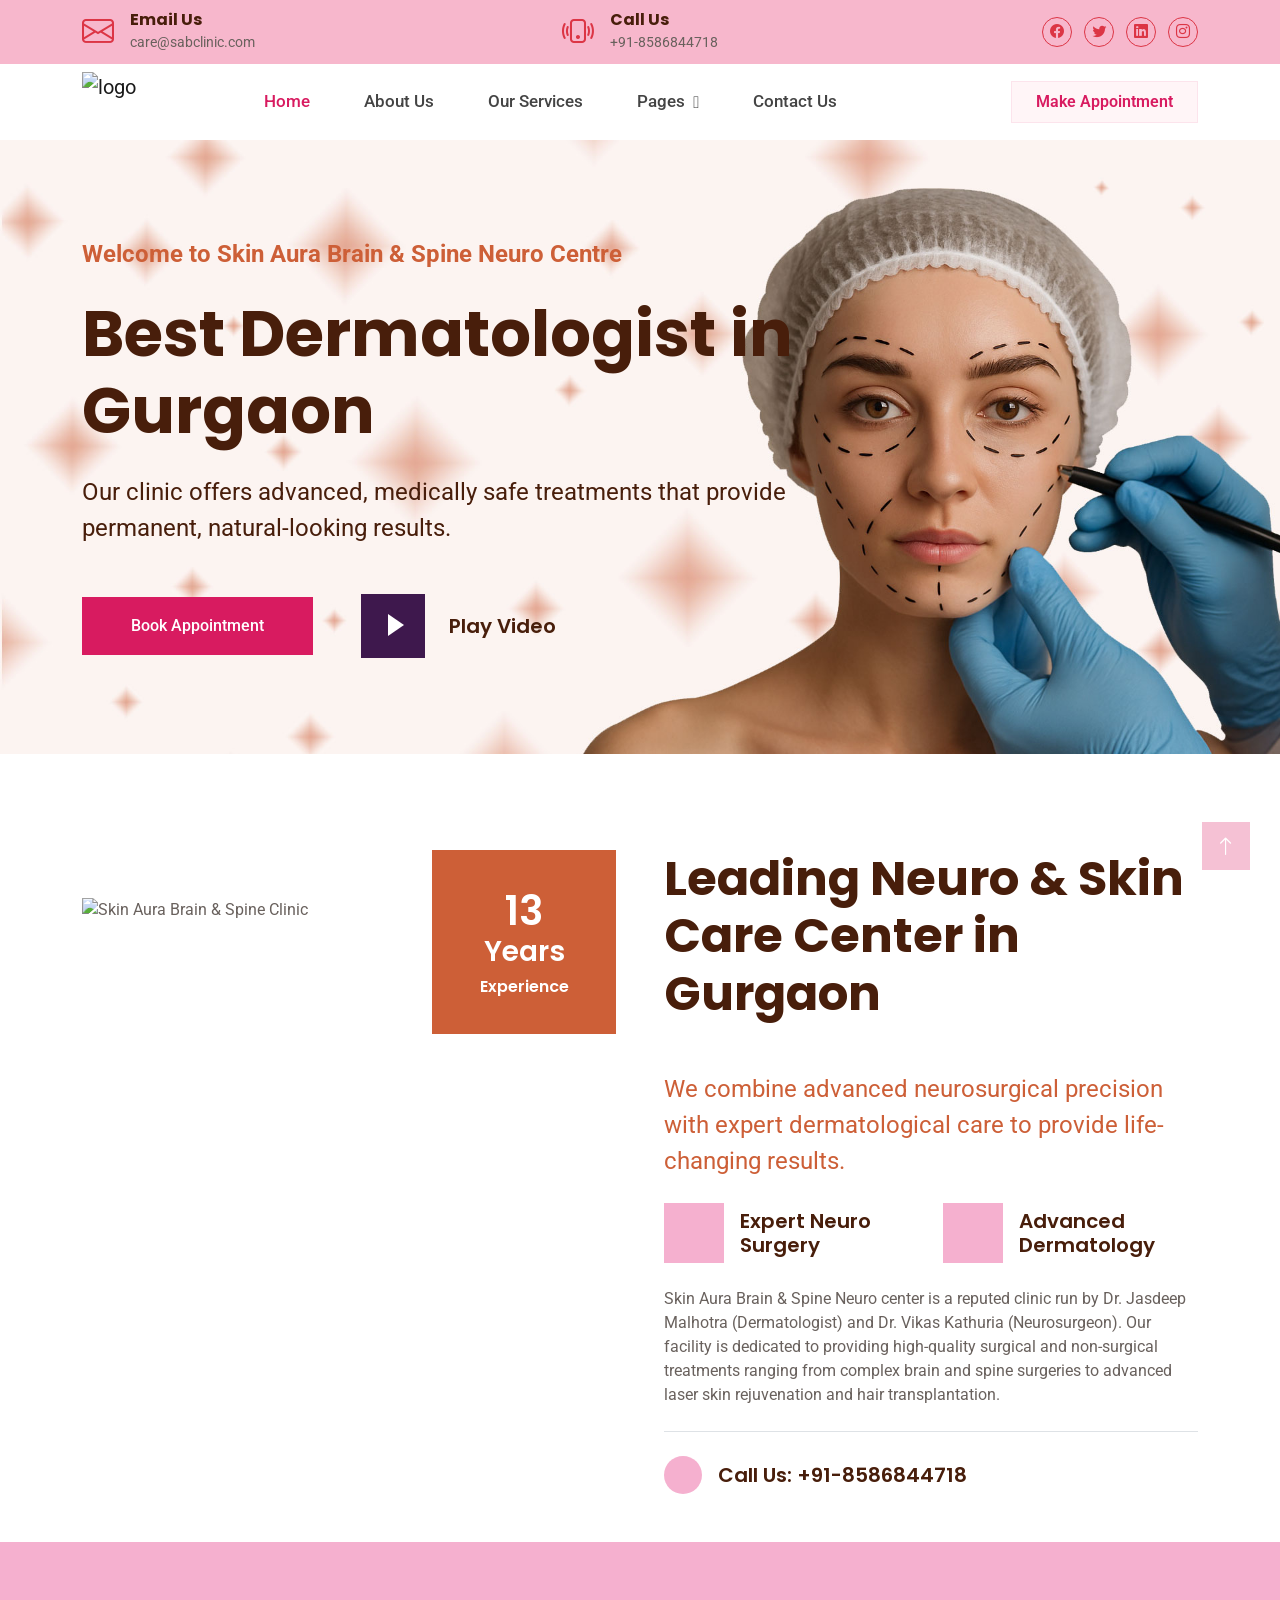
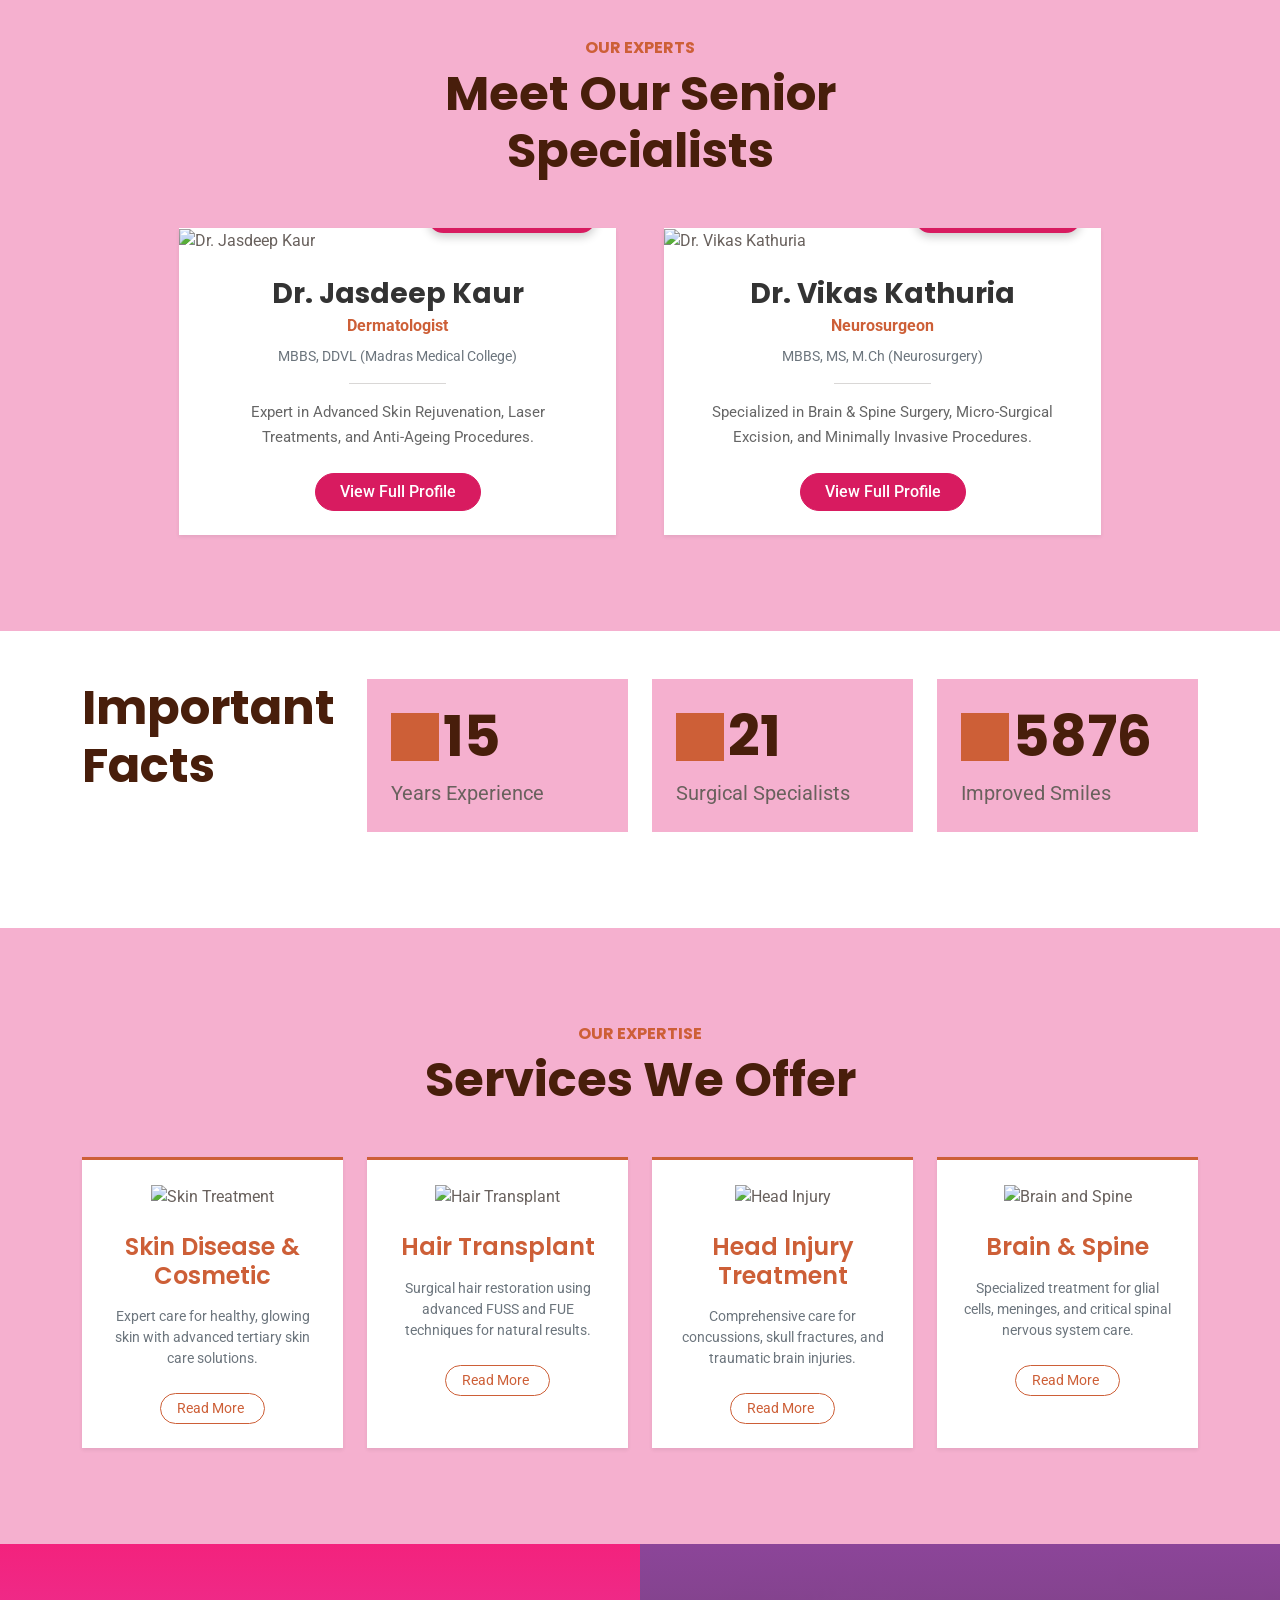
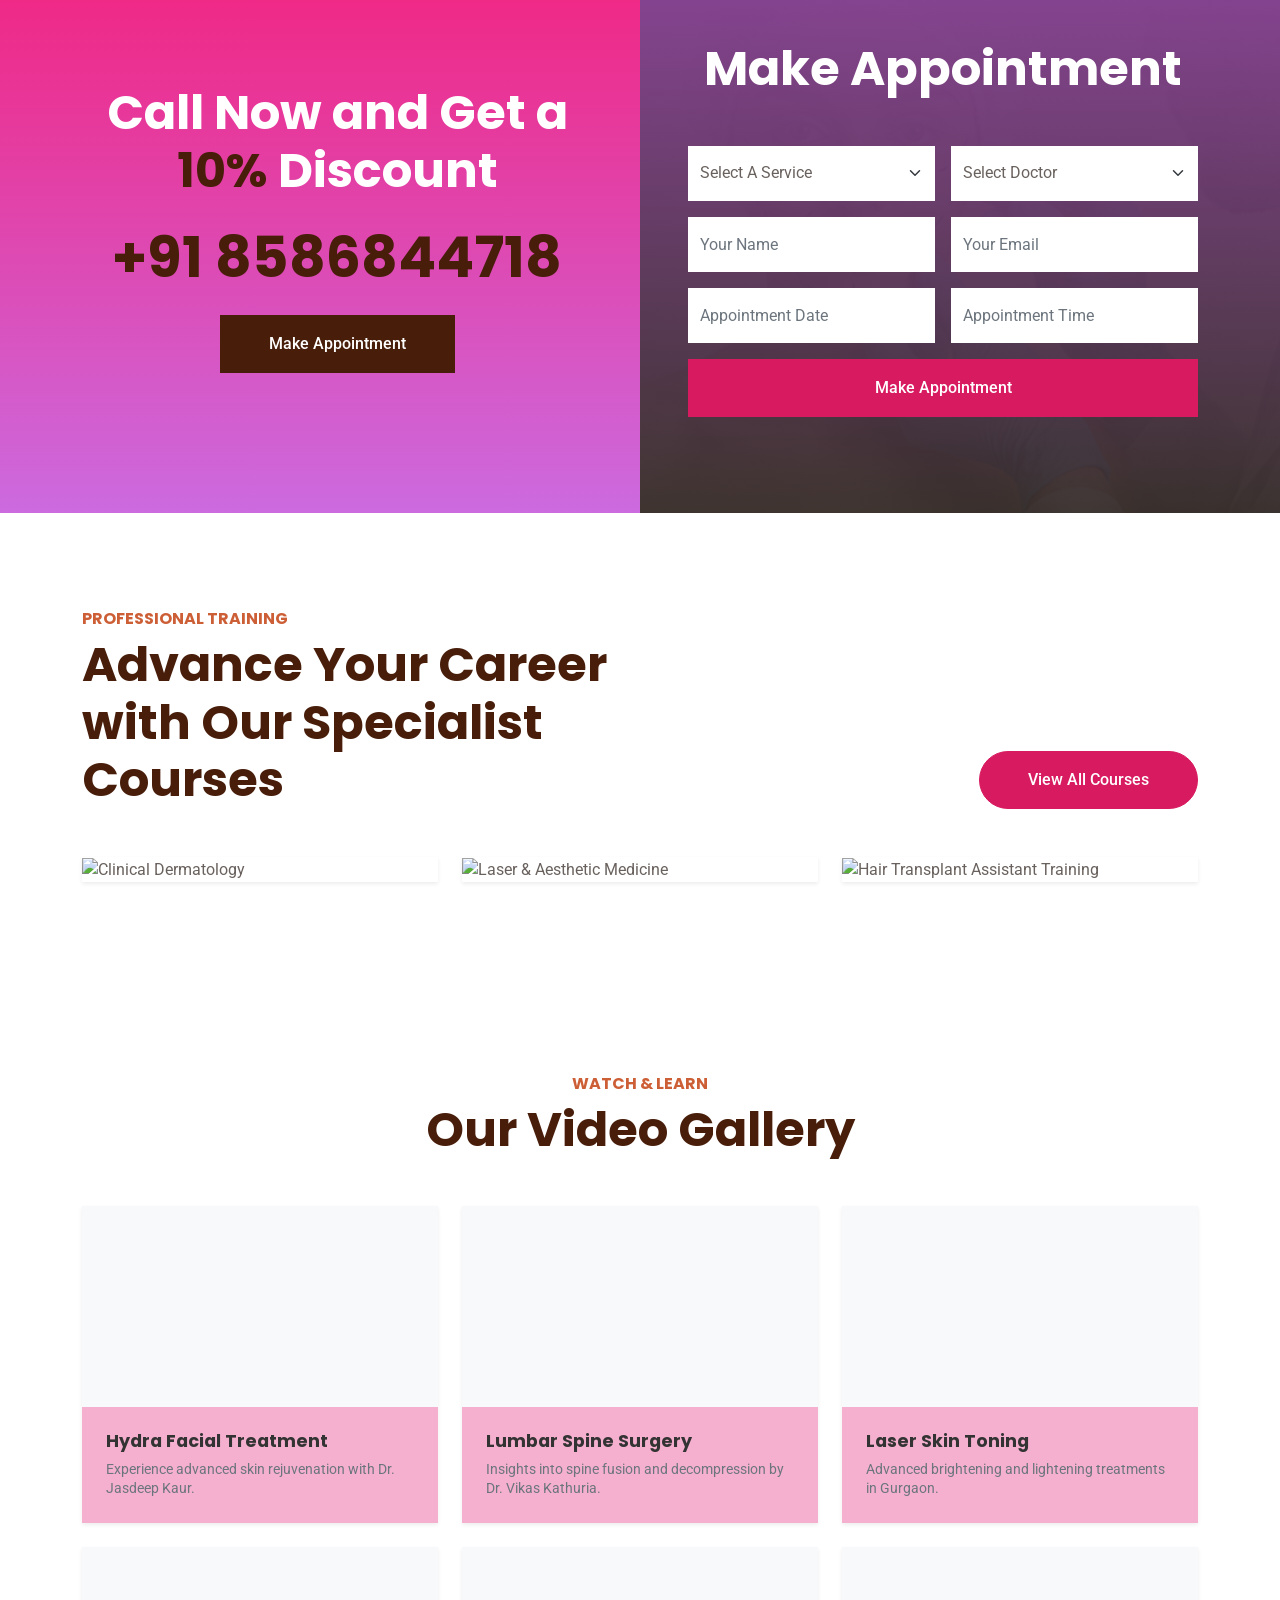
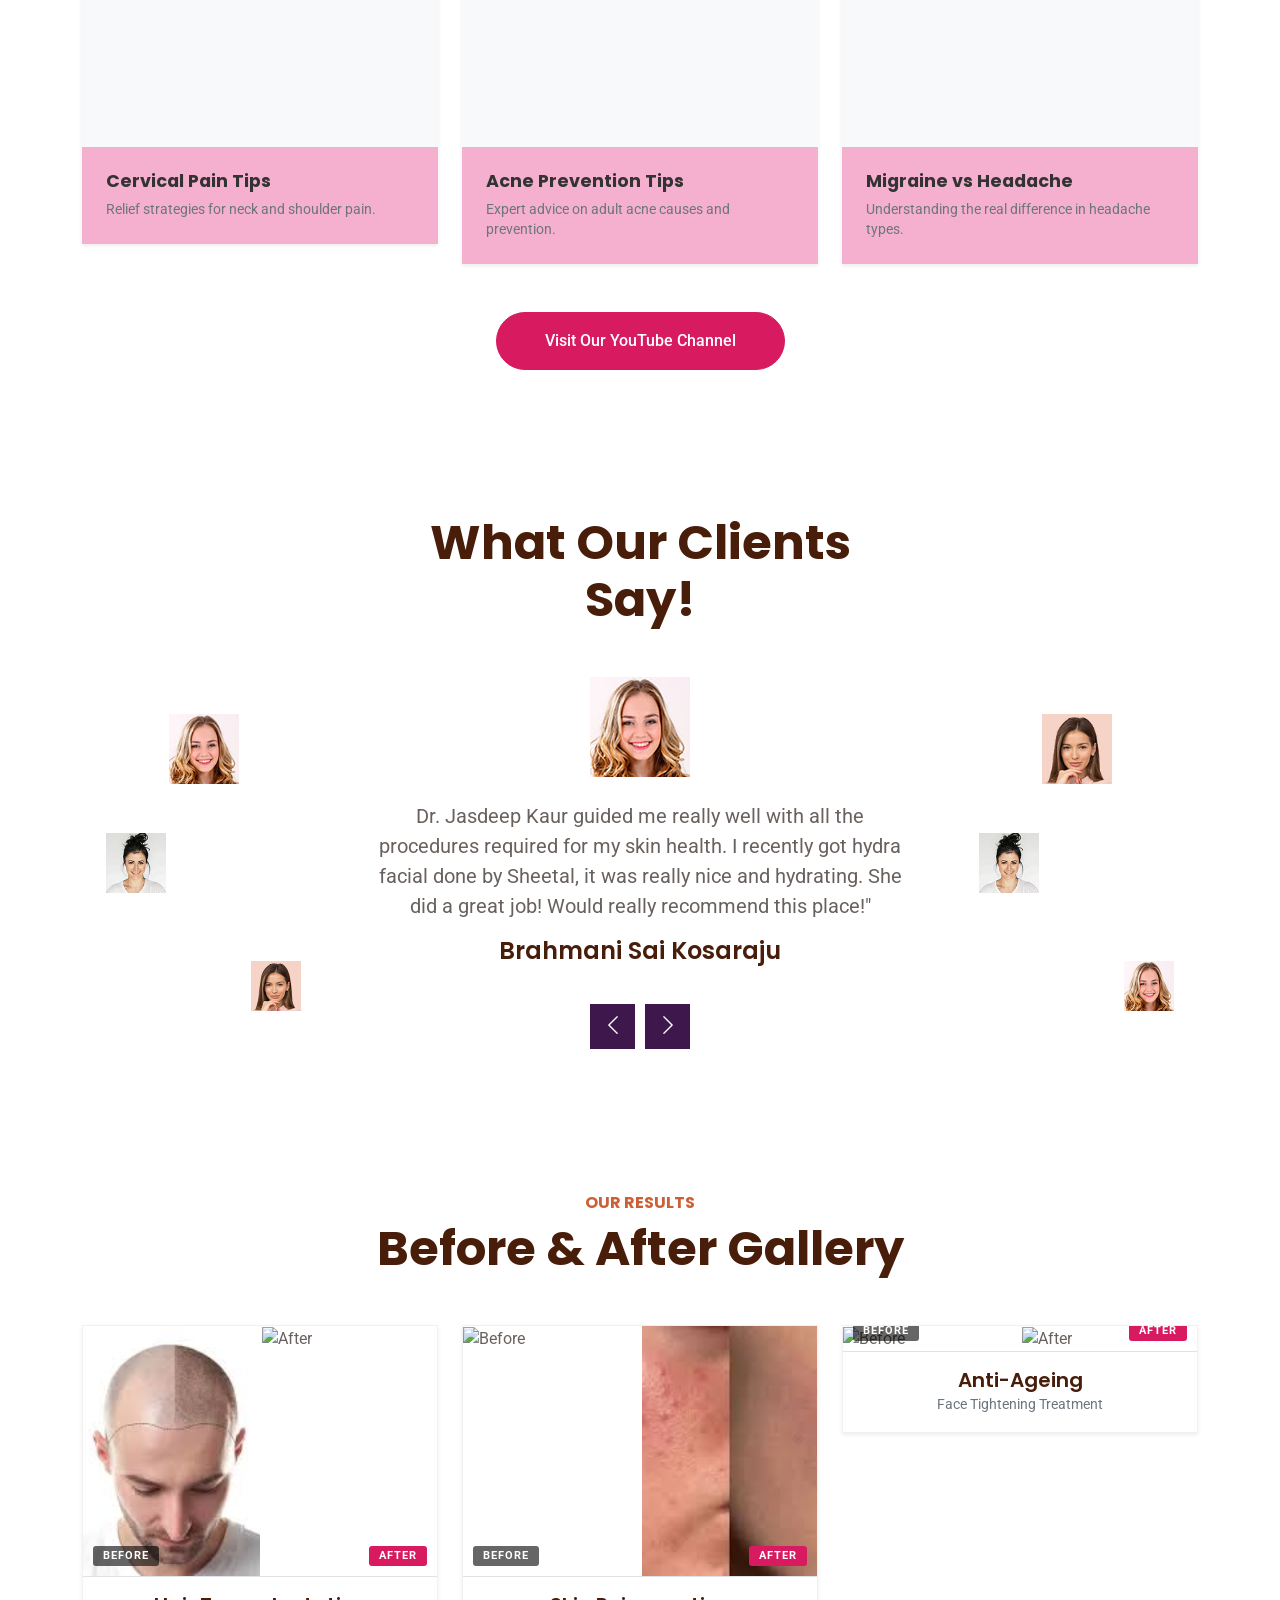
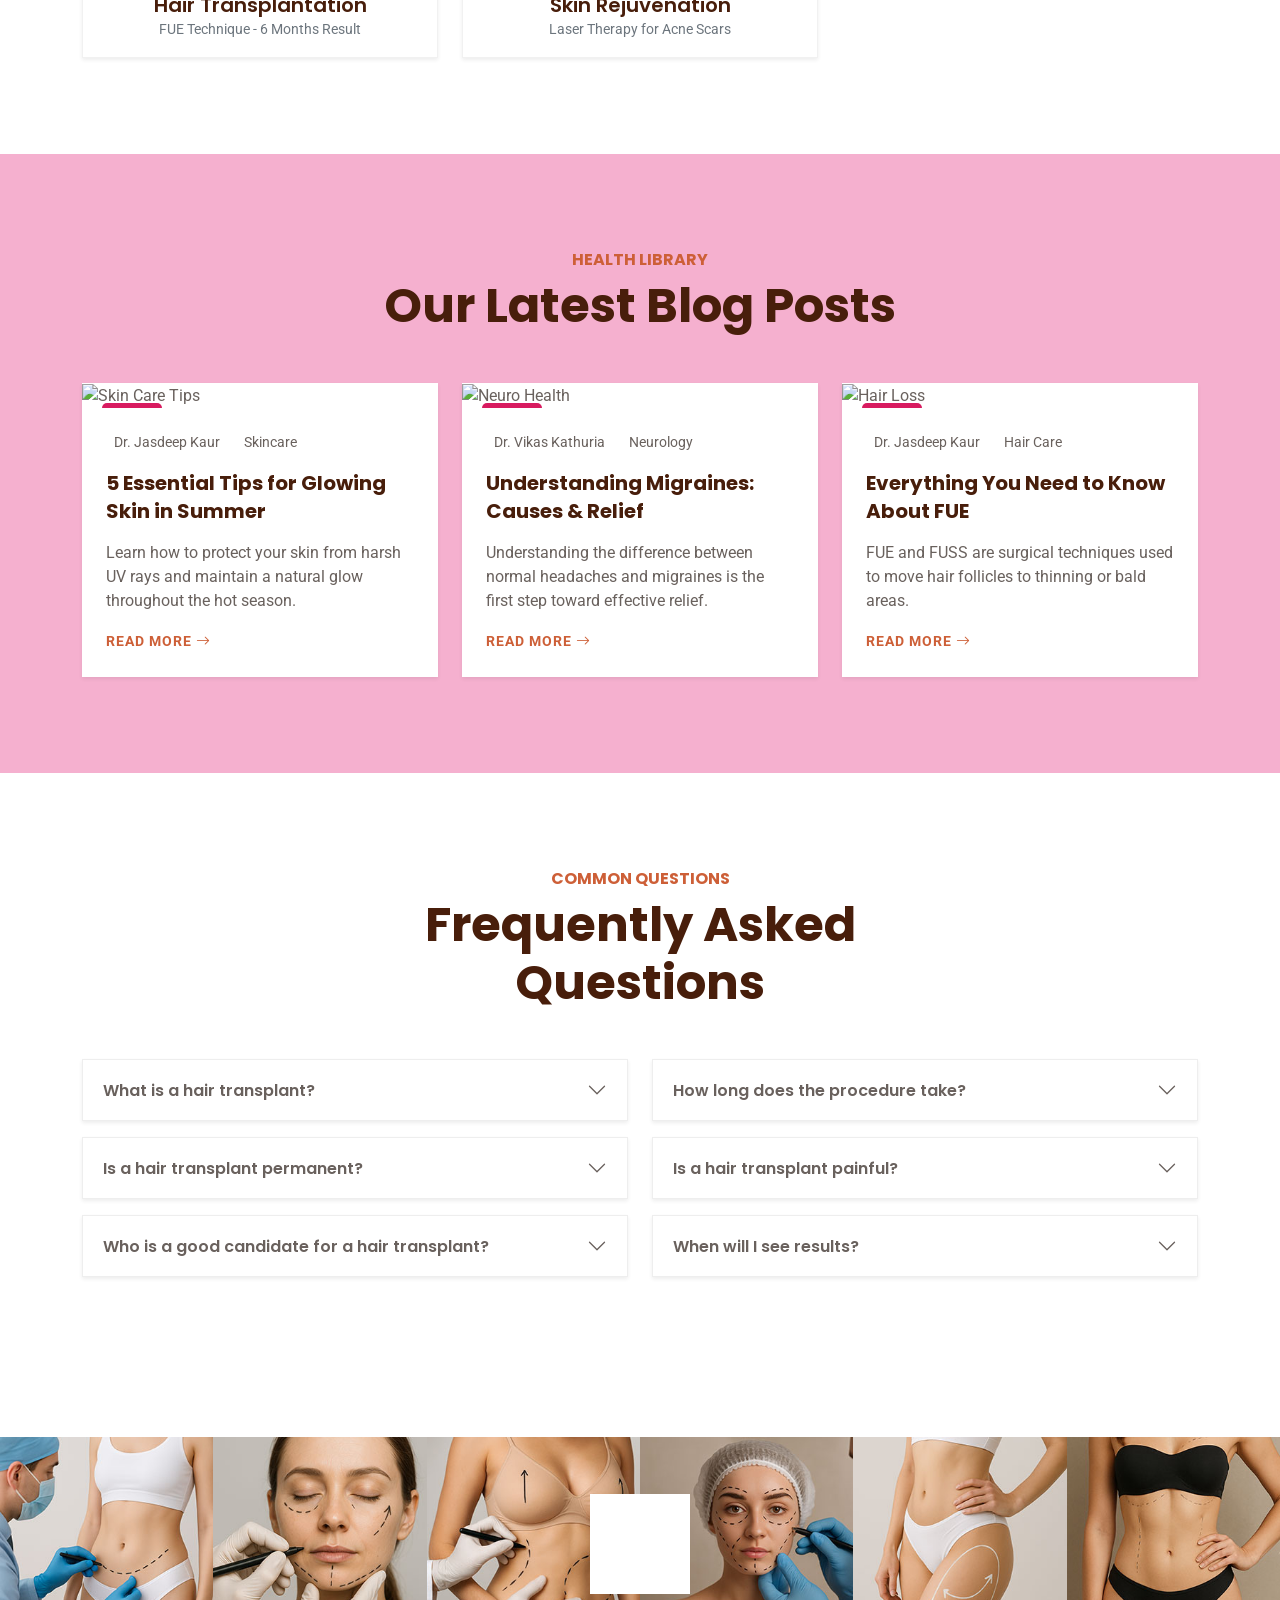
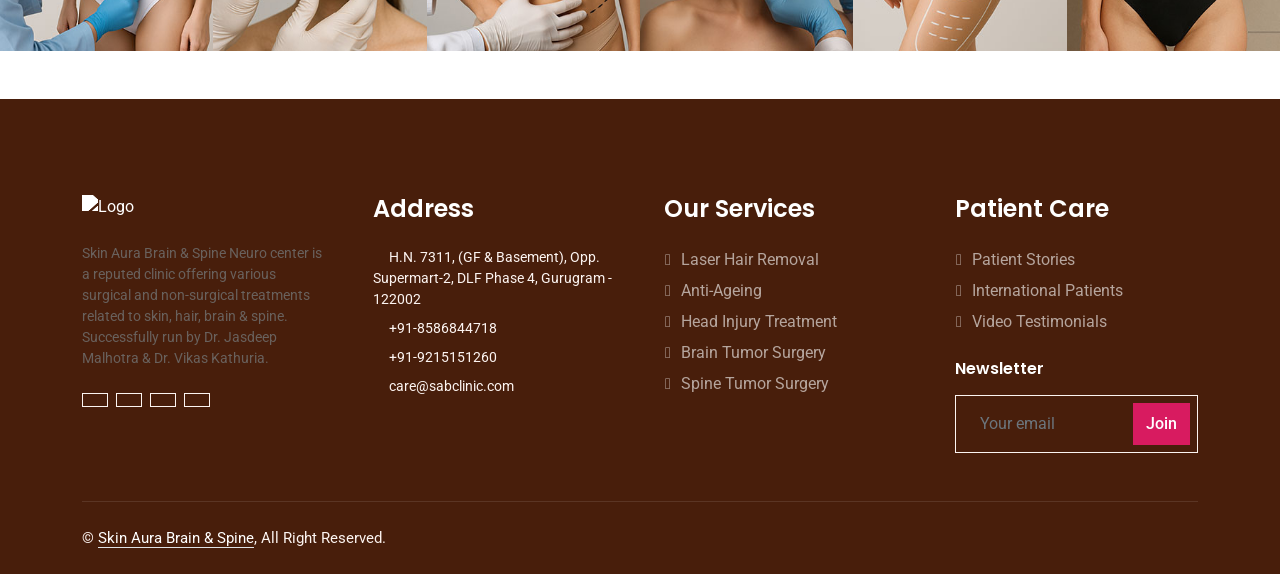
==== commit b0afdb94: "fix the url of about us" ====
--- a/index.html
+++ b/index.html
@@ -89,7 +89,7 @@
             <div class="collapse navbar-collapse" id="navbarCollapse">
                 <div class="navbar-nav mx-auto  rounded-pill px-4">
                     <a href="index.html" class="nav-item nav-link active">Home</a>
-                    <a href="#" class="nav-item nav-link">About Us</a>
+                    <a href="./about.html" class="nav-item nav-link">About Us</a>
                     <a href="#" class="nav-item nav-link">Our Services</a>
                     <div class="nav-item dropdown">
                         <a href="#" class="nav-link dropdown-toggle" data-bs-toggle="dropdown">Pages</a>
--- a/css/style.css
+++ b/css/style.css
@@ -877,4 +877,103 @@
     font-size: 14px;
     letter-spacing: 1px;
     text-decoration: none;
-}+}
+
+
+
+/* about  us in  */
+
+.why-choose {
+    padding: 80px 20px;
+    background: #f9f4f6;
+}
+
+.section-header {
+    text-align: center;
+    margin-bottom: 50px;
+}
+
+.section-header h2 {
+    font-size: 32px;
+    font-weight: 700;
+    color: #5b1c0d;
+    margin-bottom: 10px;
+}
+
+.section-header p {
+    color: #666;
+    font-size: 16px;
+}
+
+.why-grid {
+    display: grid;
+    grid-template-columns: repeat(4, 1fr);
+    gap: 25px;
+}
+
+.why-card {
+    background: #fff;
+    padding: 30px;
+    text-align: center;
+    border-radius: 12px;
+    box-shadow: 0 5px 20px rgba(0,0,0,0.05);
+    transition: 0.3s ease;
+}
+
+.why-card:hover {
+    transform: translateY(-8px);
+}
+
+.why-card .icon {
+    font-size: 40px;
+    margin-bottom: 15px;
+}
+
+.why-card h3 {
+    margin-bottom: 10px;
+    font-size: 18px;
+    color: #5b1c0d;
+}
+
+.why-card p {
+    font-size: 14px;
+    color: #666;
+}
+
+
+
+
+/* ===================== */
+
+.mission-vision {
+    padding: 80px 20px;
+    background: #ffffff;
+}
+
+.mission-wrapper {
+    display: flex;
+    gap: 30px;
+}
+
+.mission-box, .vision-box {
+    flex: 1;
+    padding: 40px;
+    border-radius: 12px;
+    background: linear-gradient(135deg, #f7d4e2, #f9e6ef);
+    box-shadow: 0 8px 25px rgba(0,0,0,0.05);
+}
+
+.mission-box h2,
+.vision-box h2 {
+    font-size: 26px;
+    margin-bottom: 15px;
+    color: #5b1c0d;
+}
+
+.mission-box p,
+.vision-box p {
+    font-size: 15px;
+    line-height: 1.7;
+    color: #444;
+}
+/*  */
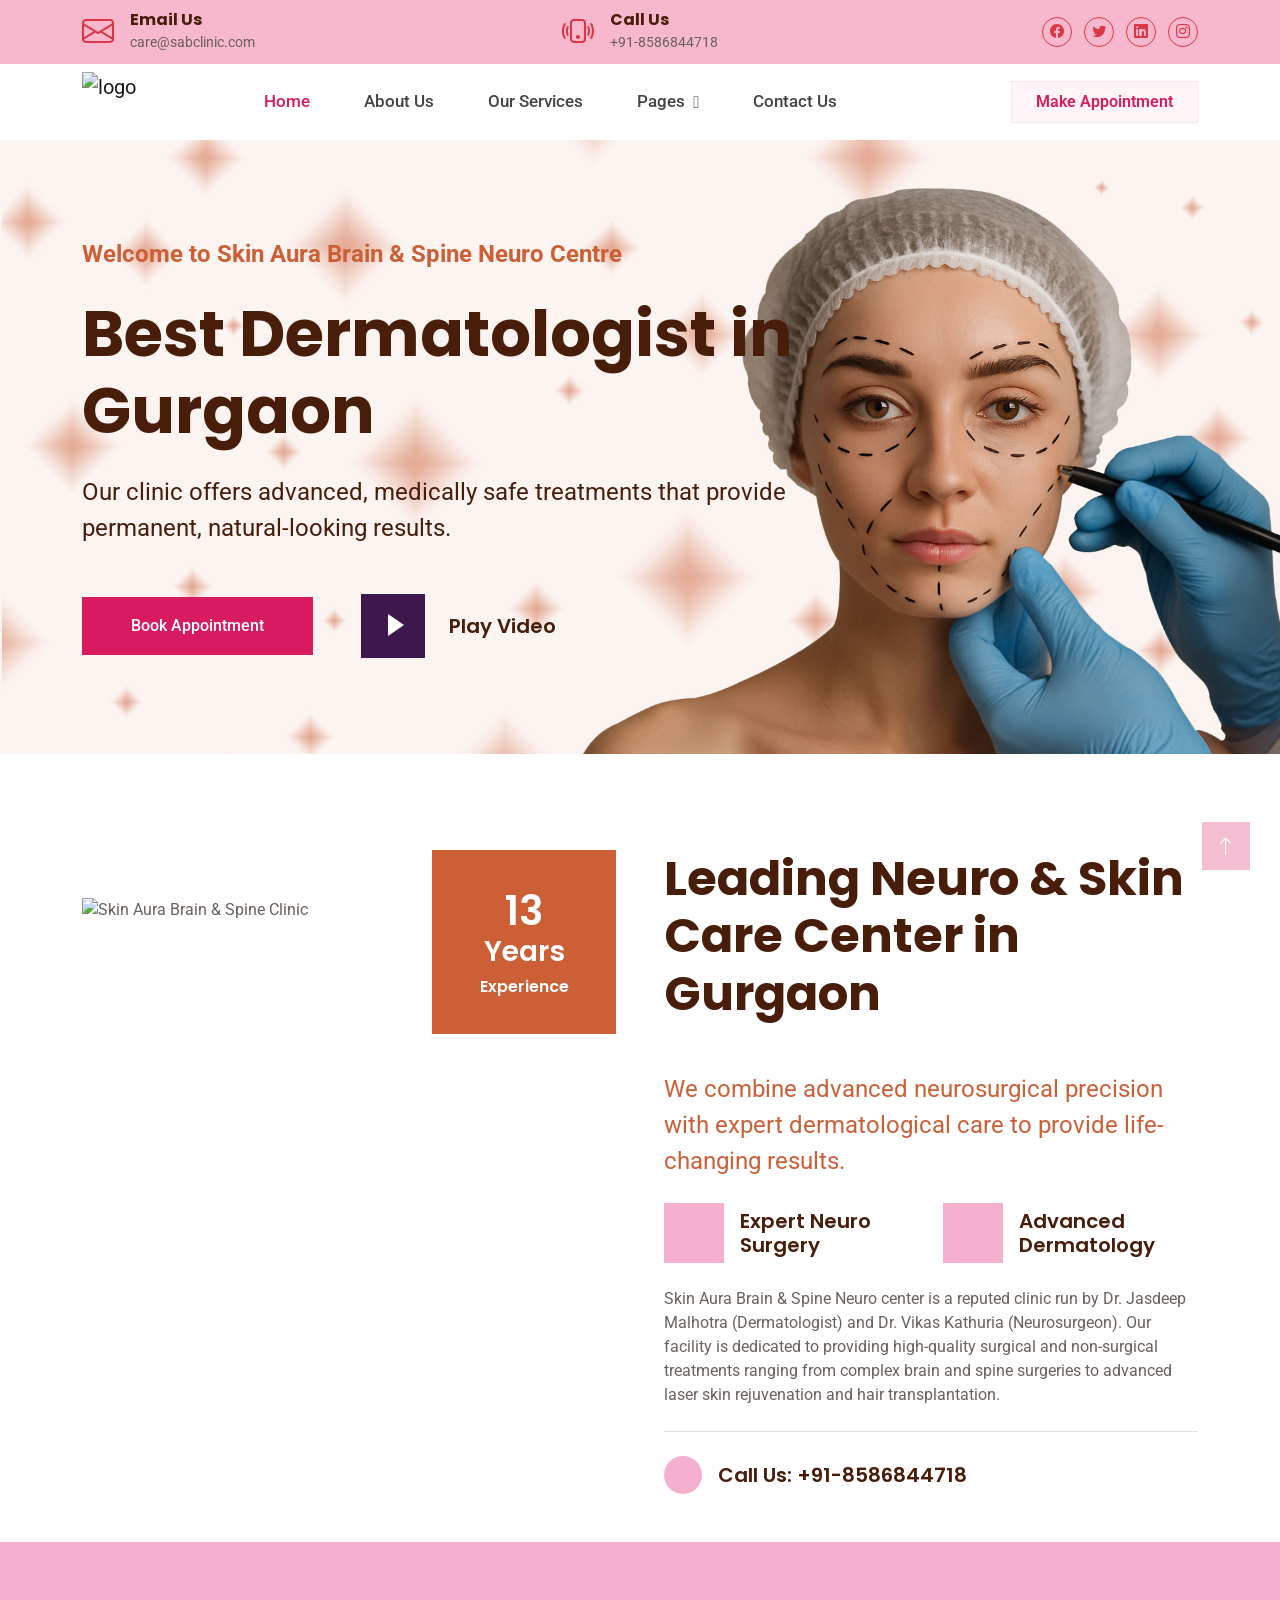
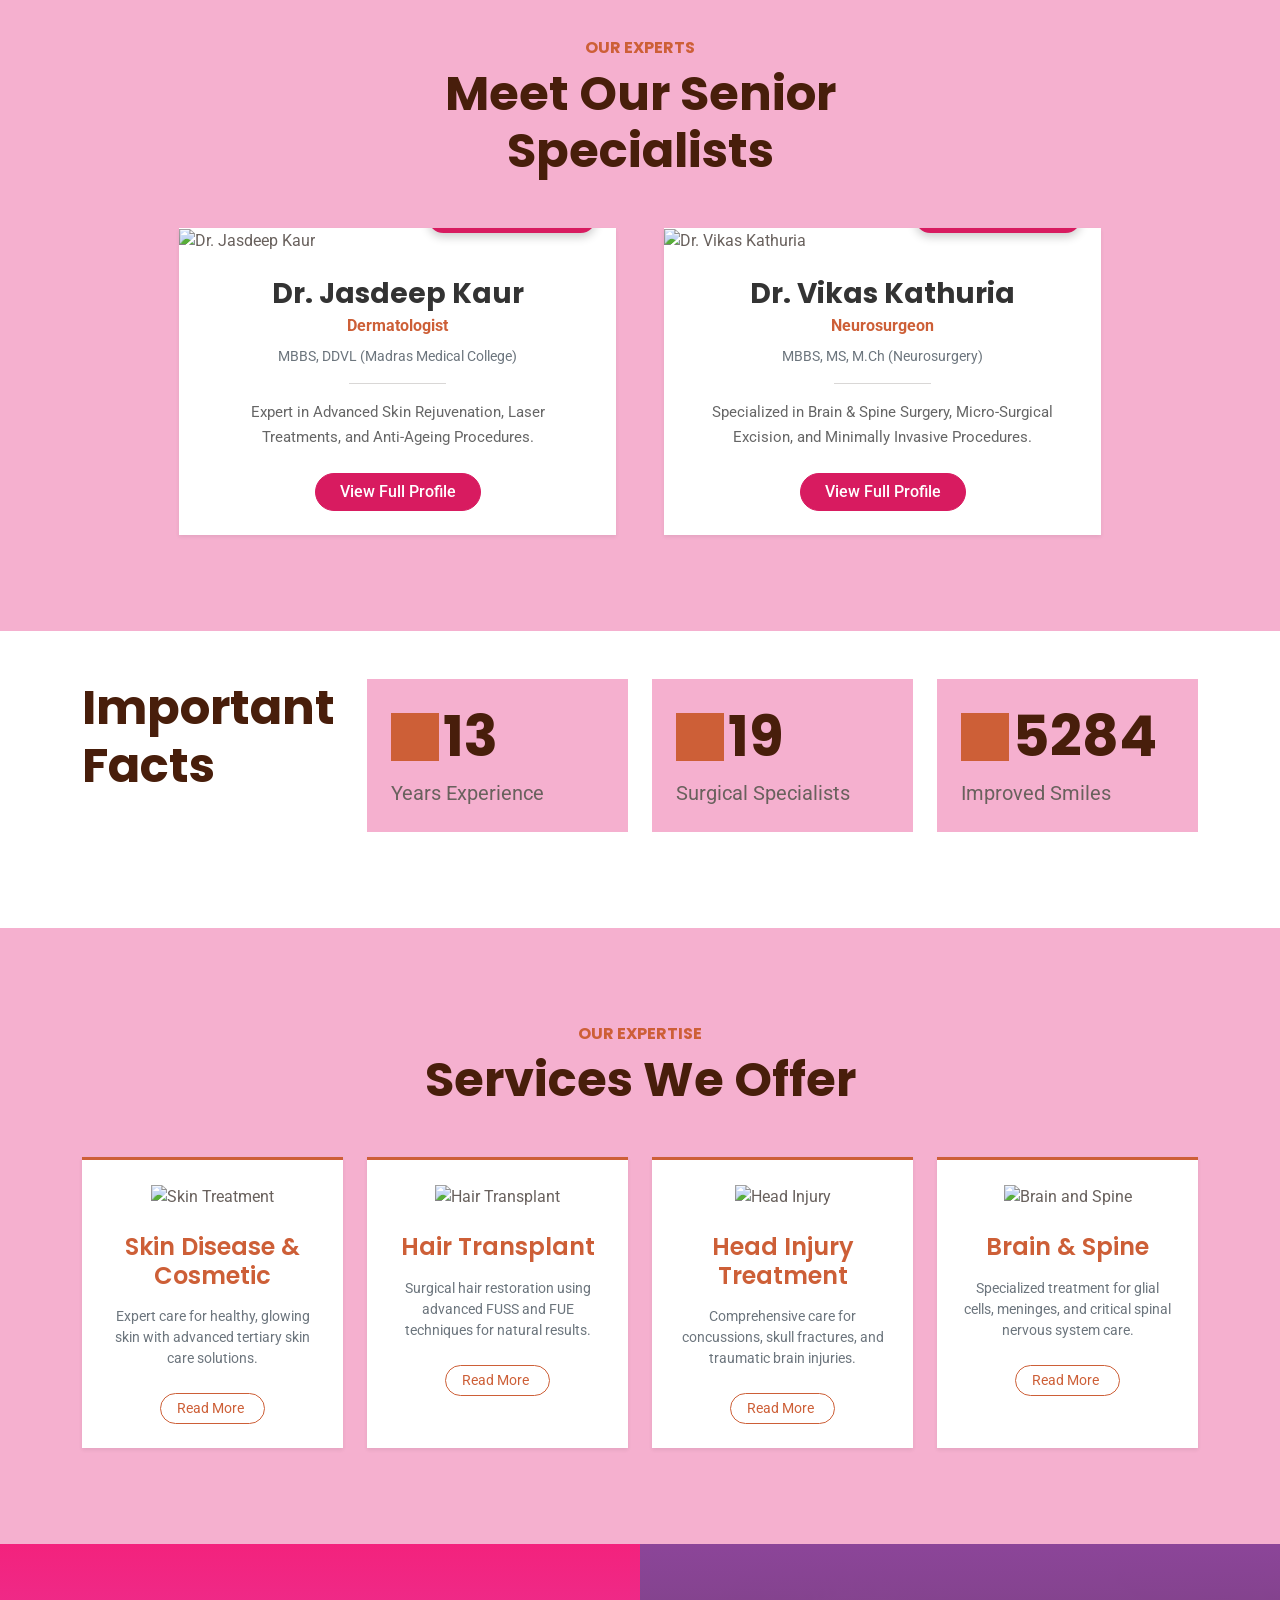
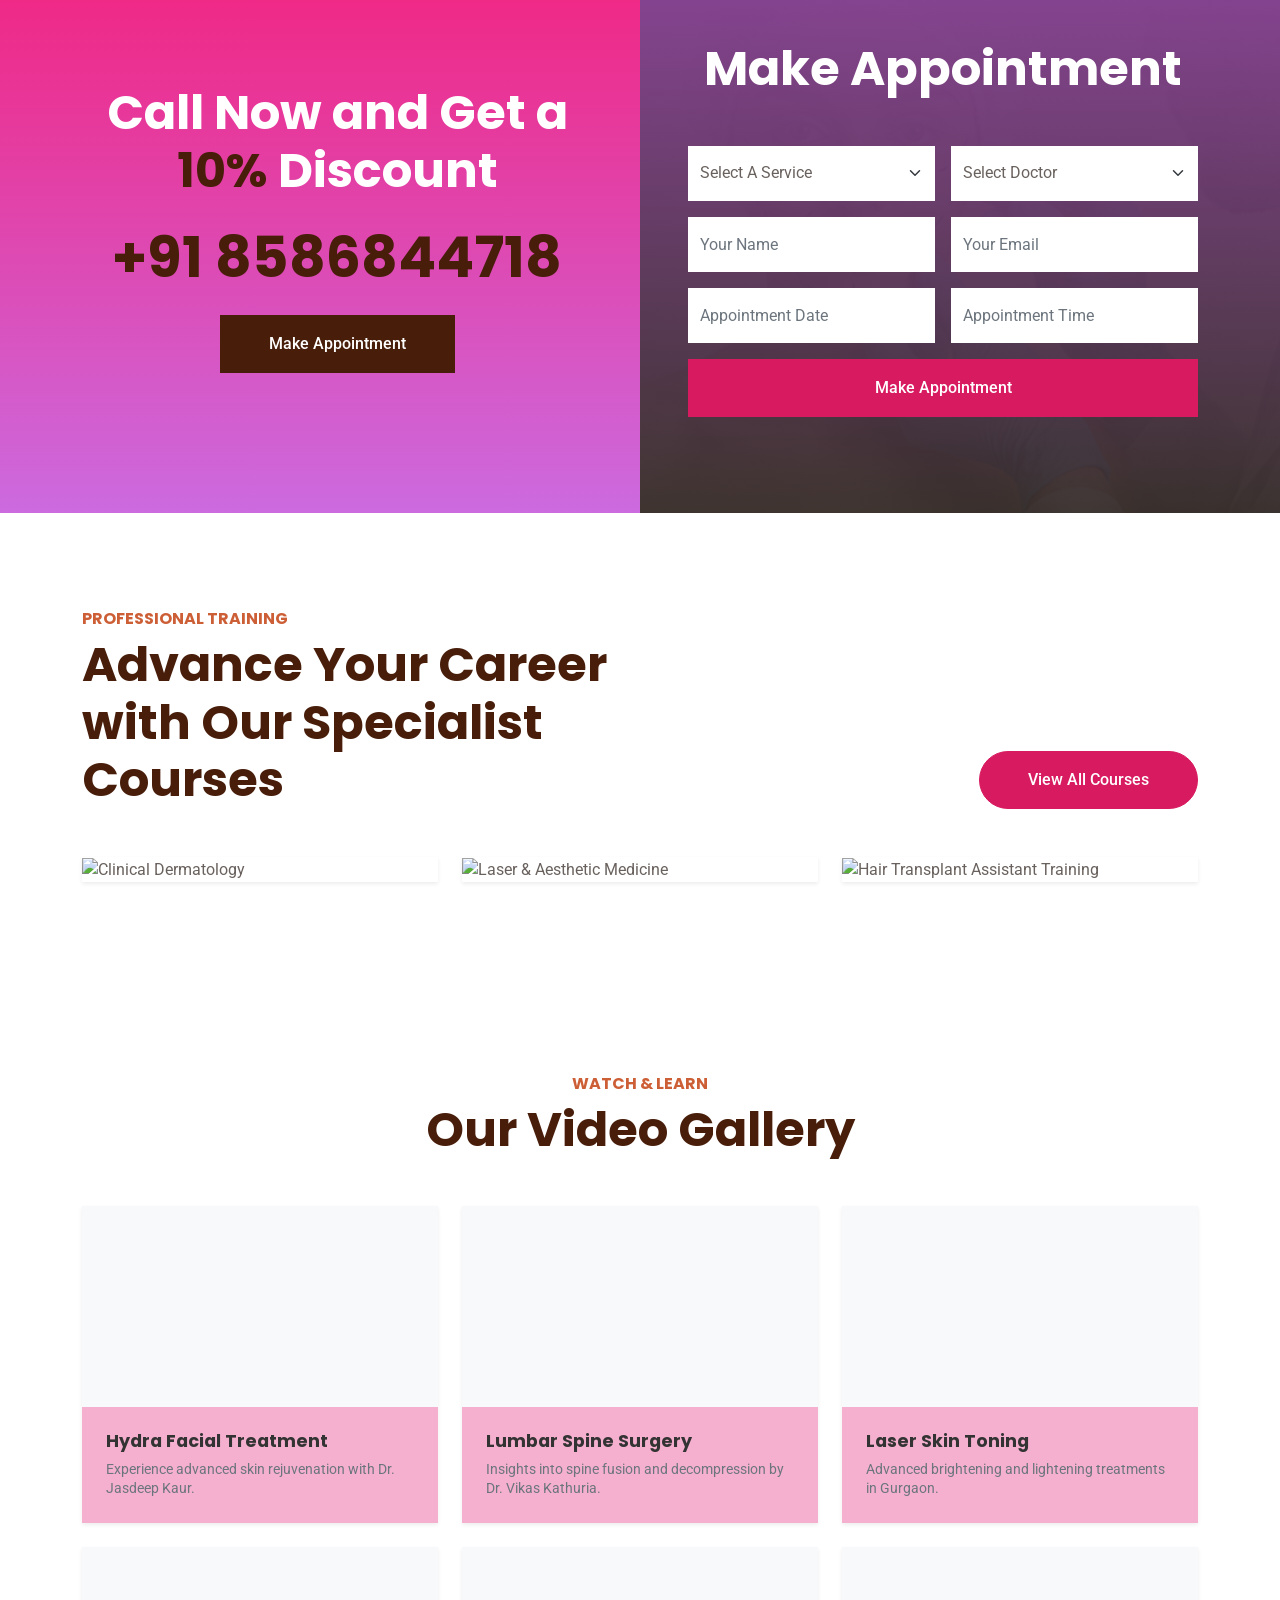
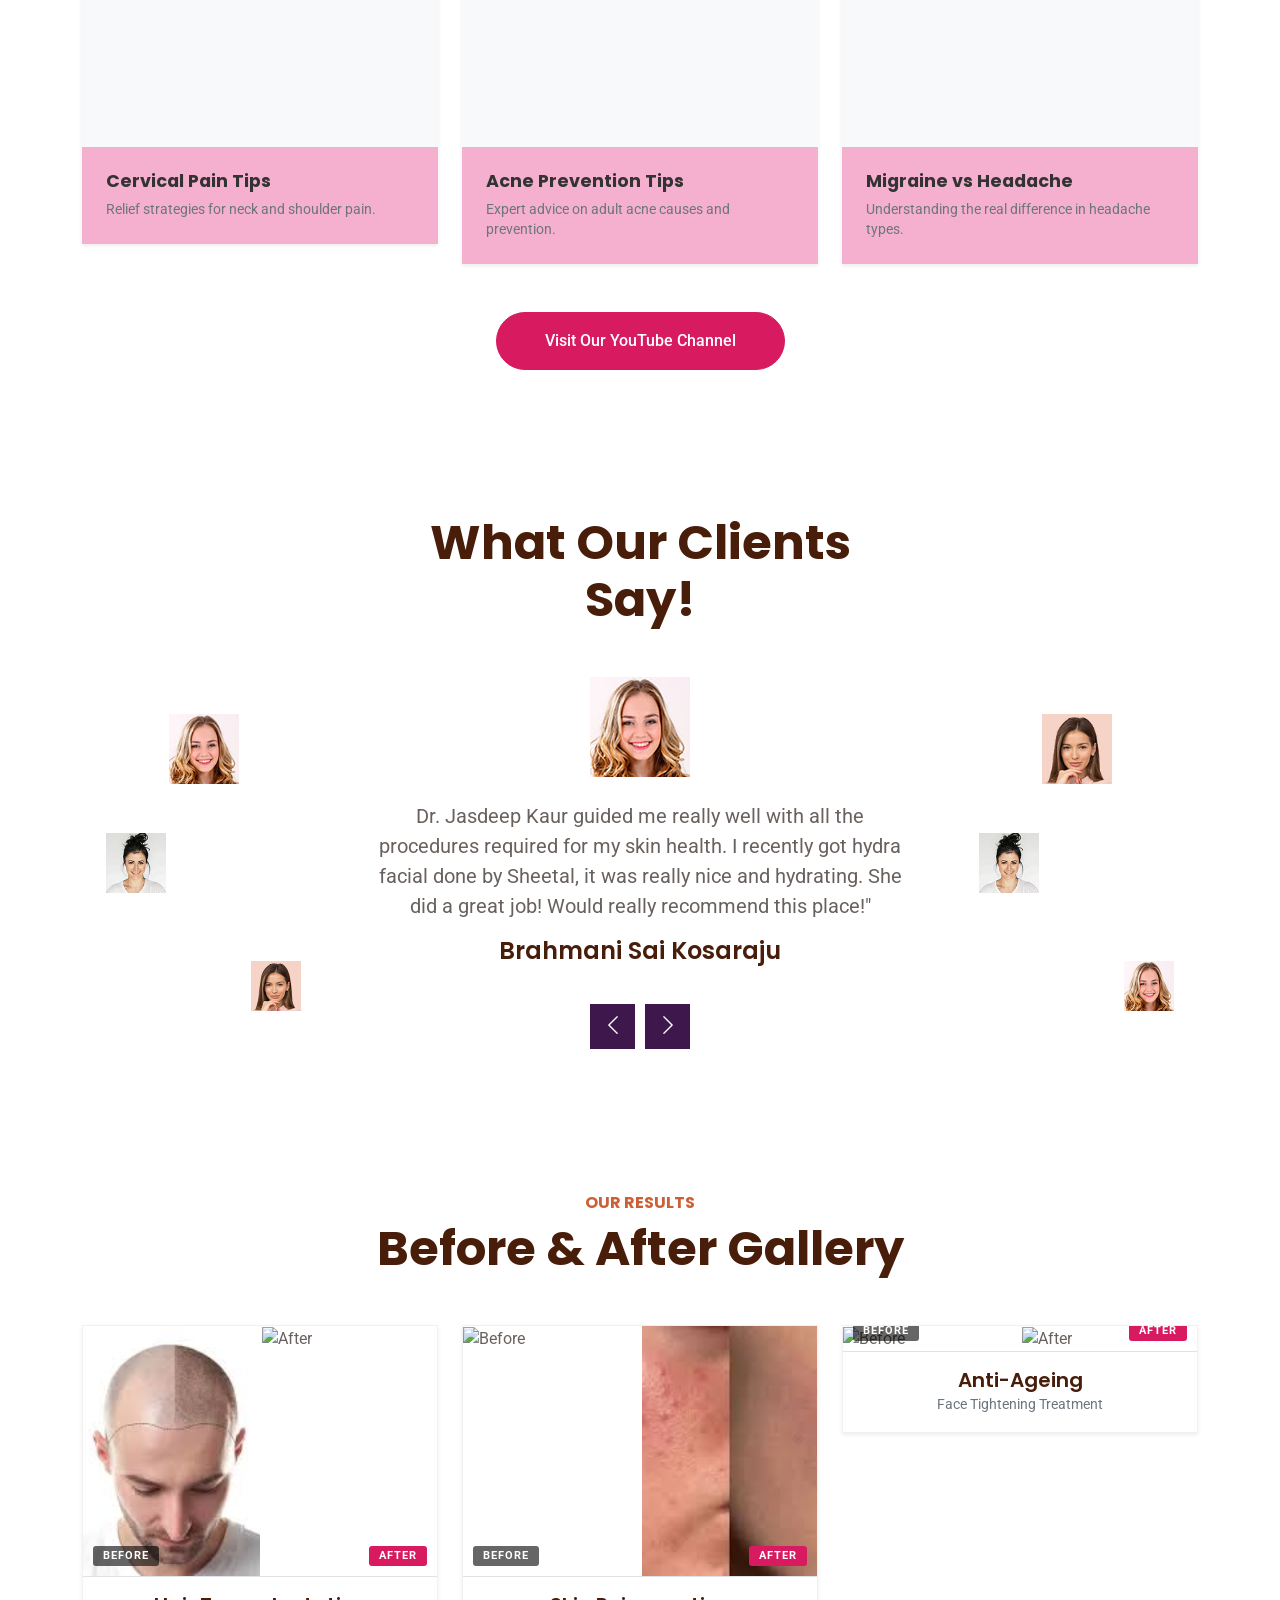
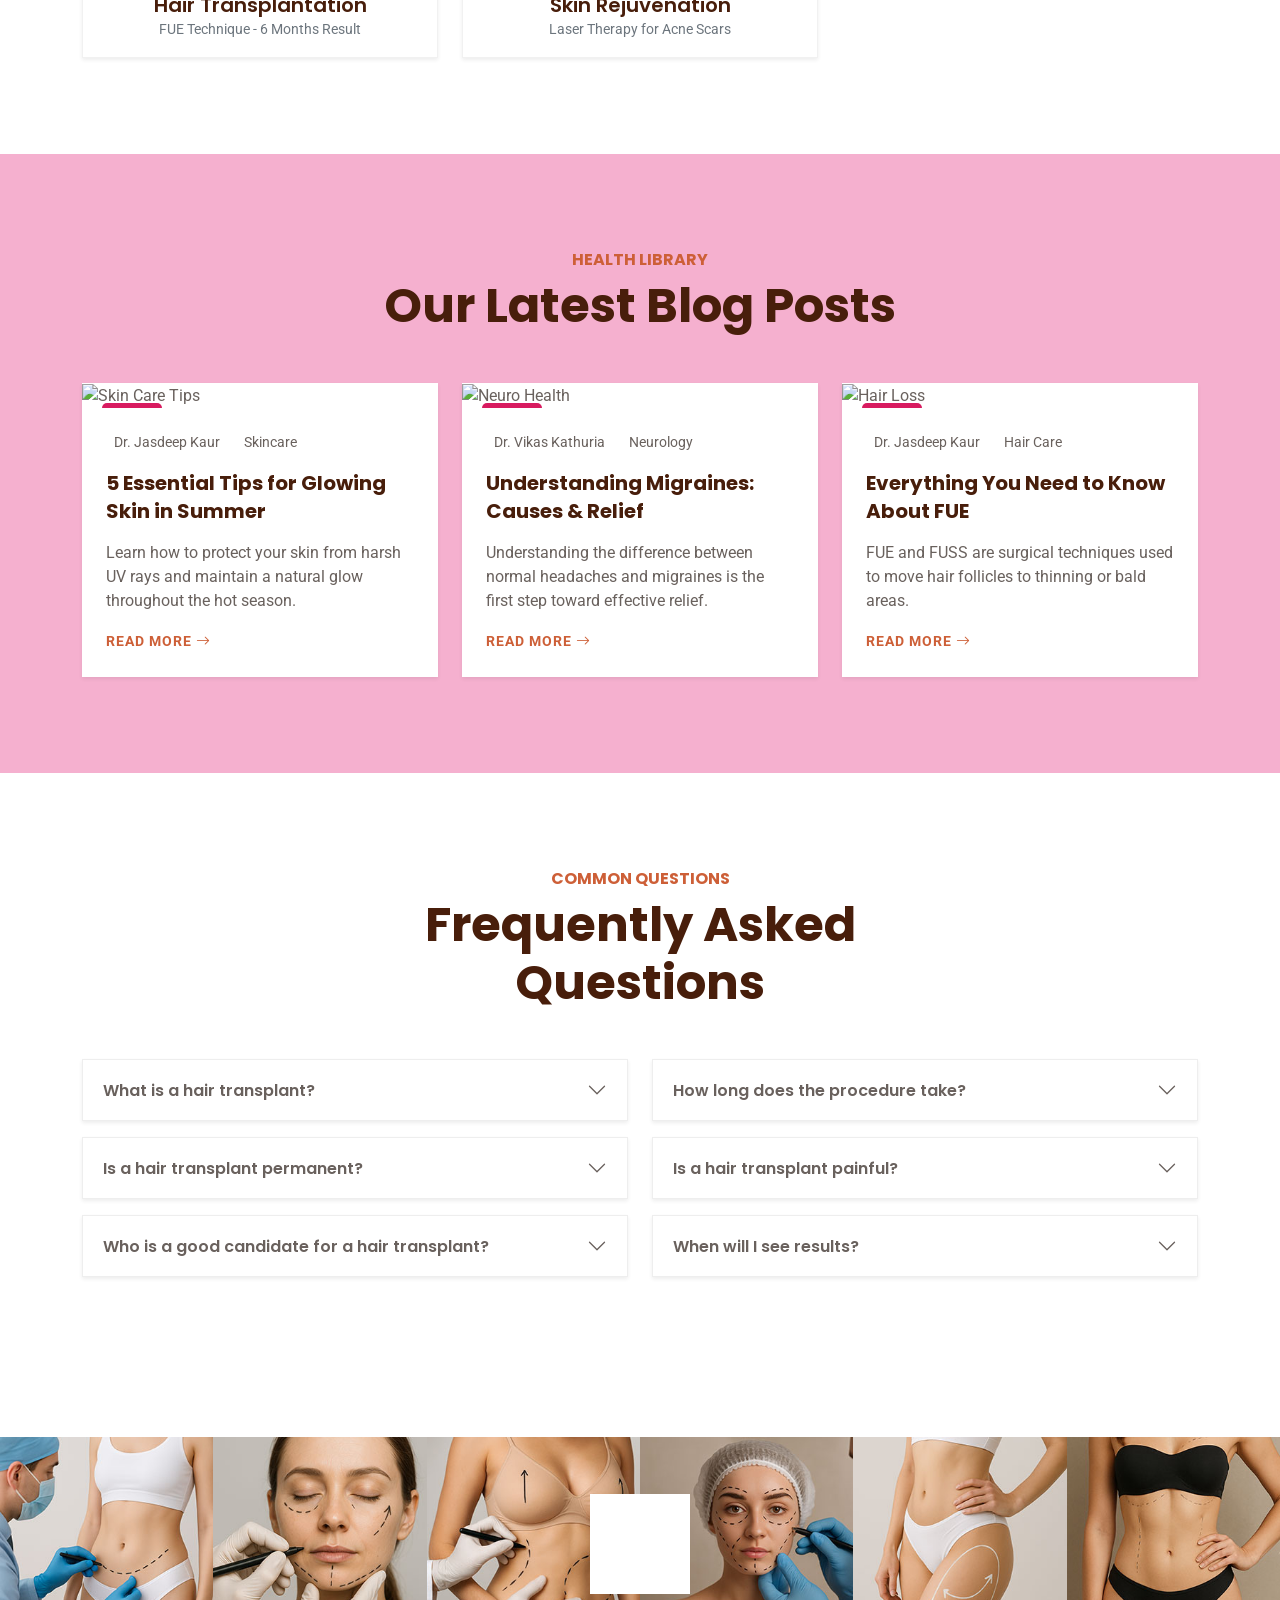
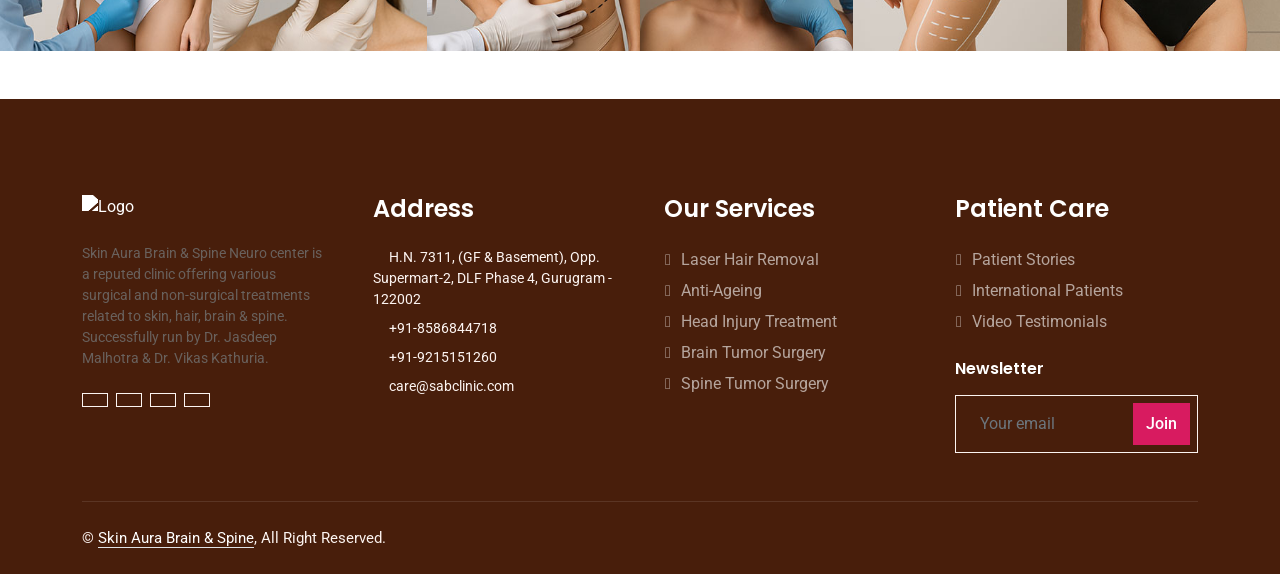
==== commit d51cc9c5: "fix the contact us" ====
--- a/index.html
+++ b/index.html
@@ -99,7 +99,7 @@
                             <a href="#" class="dropdown-item">Testimonial</a>
                         </div>
                     </div>
-                    <a href="#" class="nav-item nav-link">Contact Us</a>
+                    <a href="./contact.html" class="nav-item nav-link">Contact Us</a>
                 </div>
                 <div class="ms-auto d-none d-lg-block">
                     <a href="#appoiment" class="btn btn-appointment px-4 py-2">Make Appointment</a>
